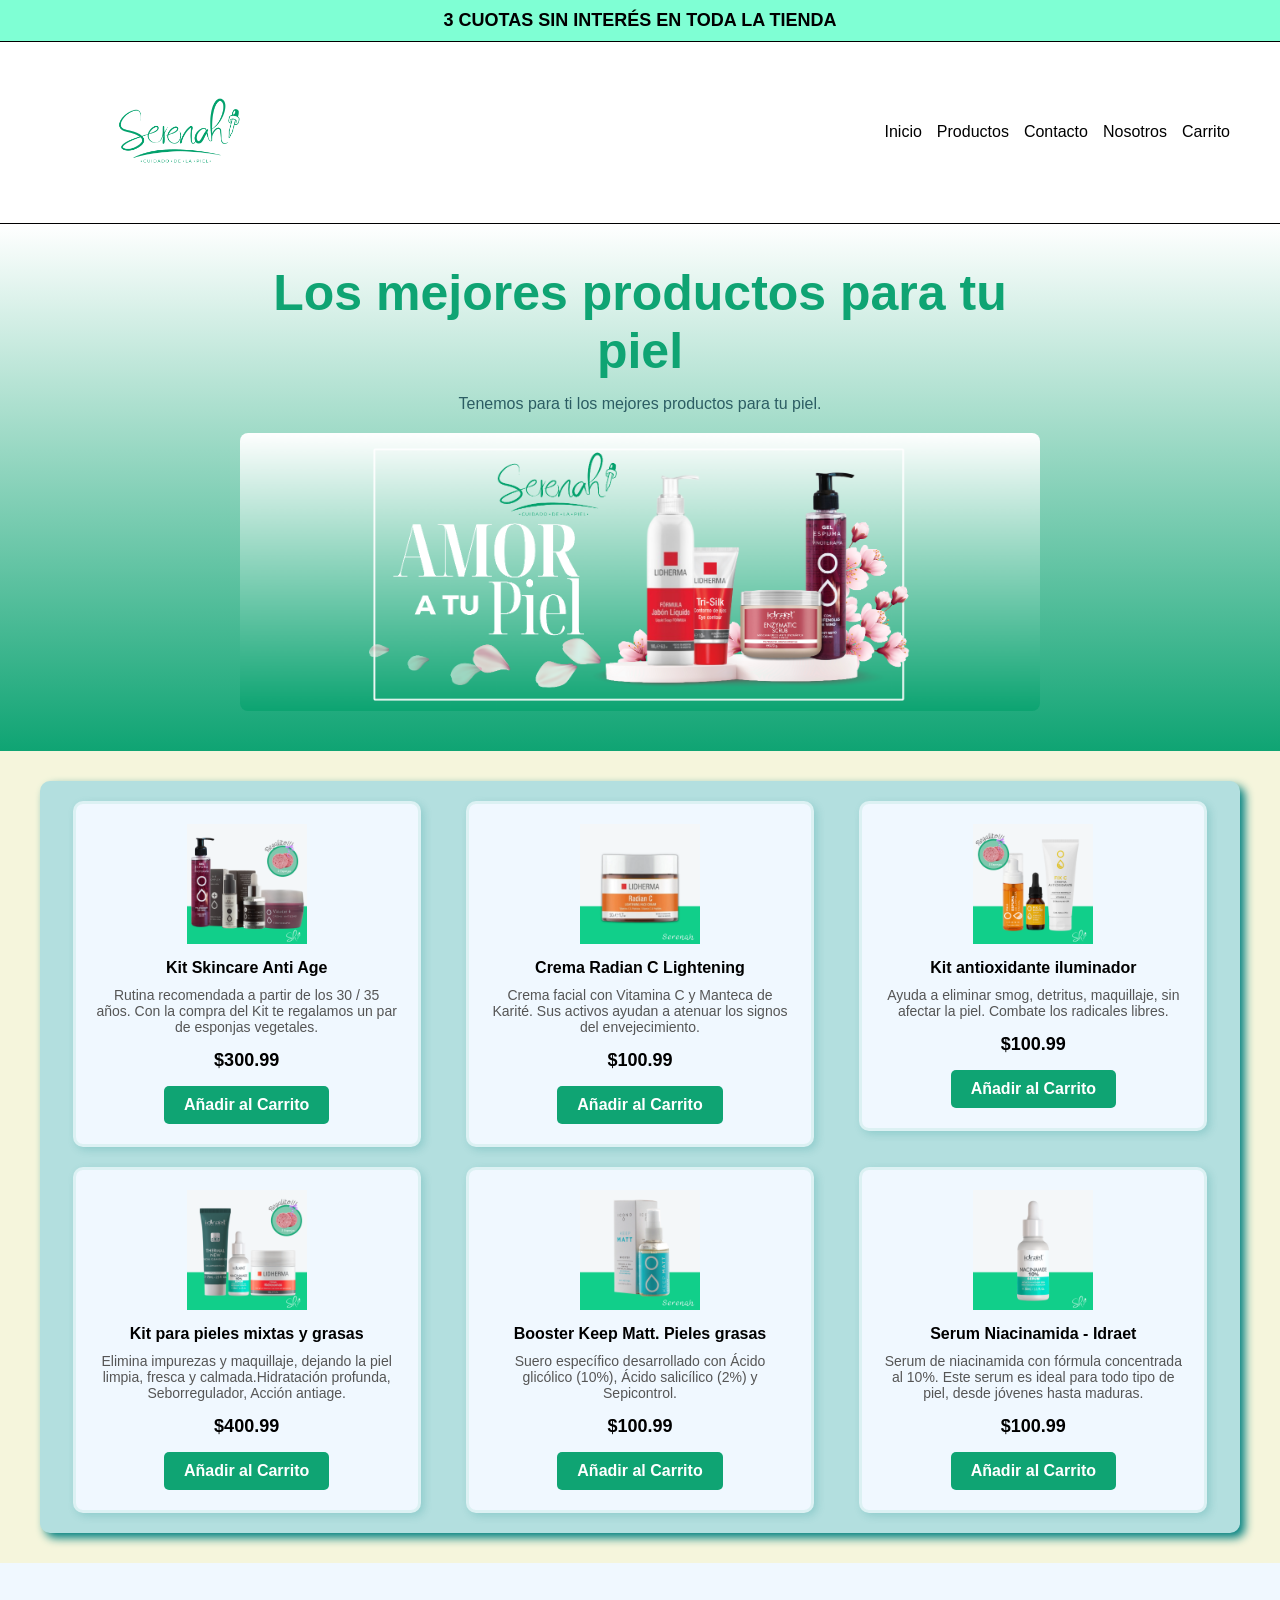
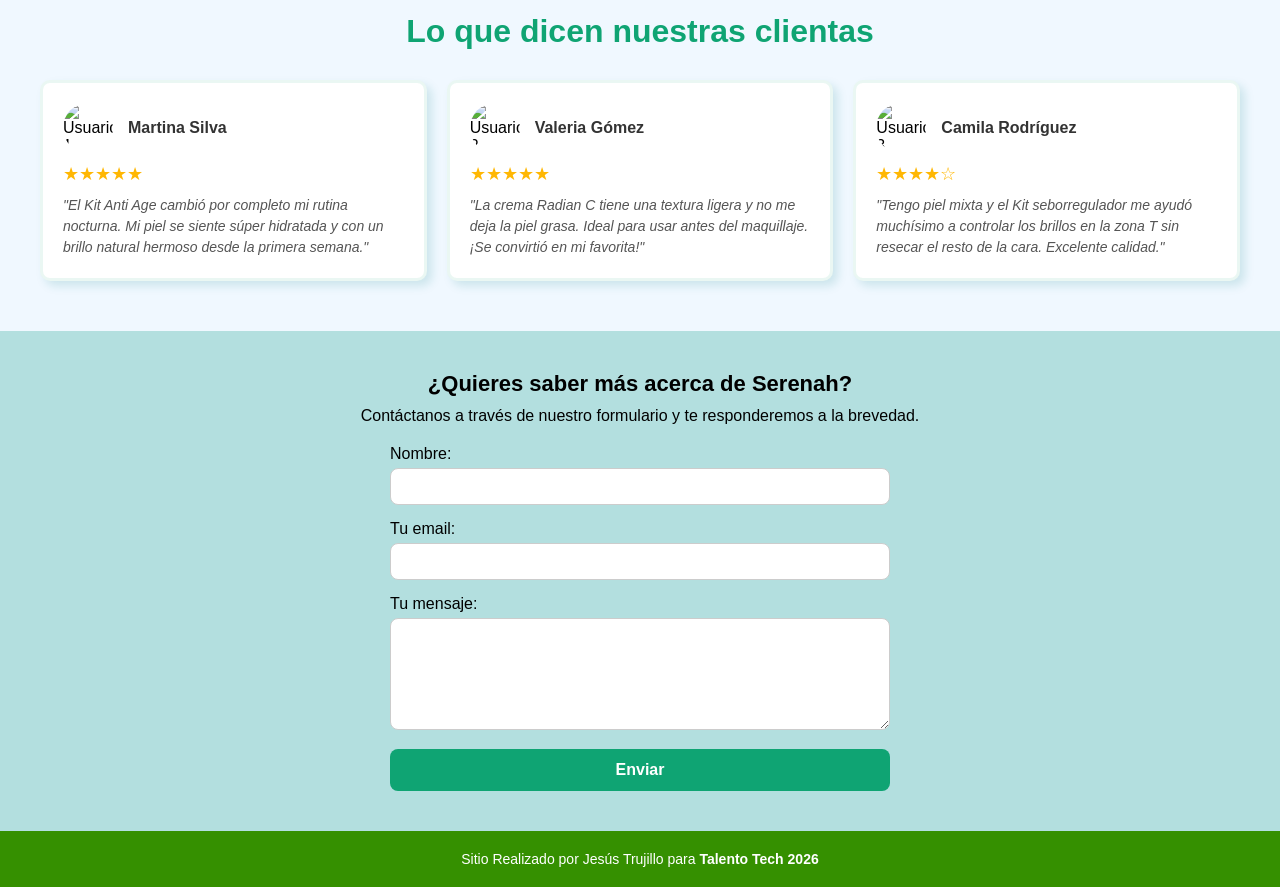
==== index.html @ 2c148f6a "adicion reseñas" ====
<!DOCTYPE html>
<html lang="es">

<head>
    <meta charset="UTF-8">
    <meta name="viewport" content="width=device-width, initial-scale=1.0">
    <title>Serenah | Skincare Profesional para tu piel</title>
    <!-- Estilos Personalizados -->
    <link rel="stylesheet" href="./assets/css/style.css">
    <link rel="icon" type="image/png" href="./assets/img/Favicon negro.png">
</head>

<body>
    <header>
        <section class="preHeader">
            <div class="bannerHeader">
                <p><strong>3 CUOTAS SIN INTERÉS EN TODA LA TIENDA</strong></p>
            </div>
        </section>

        <section class="header">
            <div class="logo">
                <a href="./index.html">
                    <img class="imgLogo" src="./assets/img/logo.png" alt="Serenah Skin Care">
                </a>
            </div>
            <nav class="menu">
                <a href="./index.html">Inicio</a>
                <a href="#">Productos</a>
                <a href="#">Contacto</a>
                <a href="#">Nosotros</a>
                <a href="#">Carrito</a>
            </nav>
        </section>
    </header>

    <main>
        <!-- Contenedor Principal -->
        <section class="contenedorPrincipal">
            <div class="hero">
                <h1 class="tituloPrincipal">Los mejores productos para tu piel</h1>
                <p class="textoDescripcion">Tenemos para ti los mejores productos para tu piel.</p>
                <div class="bannerHero">
                    <img src="./assets/img/BannerHero.png" alt="Banner principal" class="imgHero">
                </div>
            </div>
        </section>

        <!-- Sección de Productos -->
        <section class="productos">
            <div class="contenedorProductos">

                <!-- Producto 1 -->
                <div class="producto">
                    <div class="infoProducto">
                        <img class="imgProducto" src="./assets/img/Products/Kit anti Age.png"
                            alt="Kit Skincare Anti Age">
                        <p class="nombreProducto">Kit Skincare Anti Age</p>
                        <p class="descripcionProducto">Rutina recomendada a partir de los 30 / 35 años. Con la compra
                            del Kit te regalamos un par de esponjas vegetales.</p>
                        <p class="preciProducto">$300.99</p>
                        <a href="#" class="addCart">Añadir al Carrito</a>
                    </div>
                </div>

                <!-- Producto 2 -->
                <div class="producto">
                    <div class="infoProducto">
                        <img class="imgProducto" src="./assets/img/Products/Crema-radian-c-lightening-lidherma.png"
                            alt="Crema Radian C">
                        <p class="nombreProducto">Crema Radian C Lightening</p>
                        <p class="descripcionProducto">Crema facial con Vitamina C y Manteca de Karité. Sus activos
                            ayudan a atenuar los signos del envejecimiento.</p>
                        <p class="preciProducto">$100.99</p>
                        <a href="#" class="addCart">Añadir al Carrito</a>
                    </div>
                </div>

                <!-- Producto 3 -->
                <div class="producto">
                    <div class="infoProducto">
                        <img class="imgProducto" src="./assets/img/Products/Kit antioxidante iluminador.png"
                            alt="Kit antioxidante">
                        <p class="nombreProducto">Kit antioxidante iluminador</p>
                        <p class="descripcionProducto">Ayuda a eliminar smog, detritus, maquillaje, sin afectar la piel.
                            Combate los radicales libres.</p>
                        <p class="preciProducto">$100.99</p>
                        <a href="#" class="addCart">Añadir al Carrito</a>
                    </div>
                </div>

                <!-- Producto 4 -->
                <div class="producto">
                    <div class="infoProducto">
                        <img class="imgProducto" src="./assets/img/Products/Kit para pieles mixtas y grasas.png" alt="">
                        <p class="nombreProducto"> Kit para pieles mixtas y grasas</p>
                        <p class="descripcionProducto">Elimina impurezas y maquillaje, dejando la piel limpia, fresca y
                            calmada.Hidratación profunda, Seborregulador, Acción antiage. </p>
                        <p class="preciProducto">$400.99</p>
                        <a href="" class="addCart">Añadir al Carrito</a>
                    </div>
                </div>

                <!-- Producto 5 -->
                <div class="producto">
                    <div class="infoProducto">
                        <img class="imgProducto" src="./assets/img/Products/Booster Keep Matt. Pieles grasas - Icono.png" alt="Booster Keep Matt. Pieles grasas - Icono">
                        <p class="nombreProducto"> Booster Keep Matt. Pieles grasas </p>
                        <p class="descripcionProducto"> Suero específico desarrollado con Ácido glicólico (10%), Ácido
                            salicílico (2%) y Sepicontrol.
                        </p>
                        <p class="preciProducto">$100.99</p>
                        <a href="" class="addCart">Añadir al Carrito</a>
                    </div>
                </div>

                <!-- Producto 6 -->
                <div class="producto">
                    <div class="infoProducto">
                        <img class="imgProducto" src="./assets/img/Products/Serum Niacinamida - Idraet.png" alt="">
                        <p class="nombreProducto"> Serum Niacinamida - Idraet </p>
                        <p class="descripcionProducto"> Serum de niacinamida con fórmula concentrada al 10%. Este serum
                            es ideal para todo tipo de piel, desde jóvenes hasta
                            maduras. <br>
                        </p>
                        <p class="preciProducto">$100.99</p>
                        <a href="" class="addCart">Añadir al Carrito</a>
                    </div>
                </div>

            </div>
        </section>

        <!-- Sección de Reseñas -->
        <section class="resenas">
            <h2 class="tituloResenas">Lo que dicen nuestras clientas</h2>
        
            <div class="contenedorGridResenas">
        
                <!-- Reseña 1 -->
                <div class="tarjetaResena">
                    <div class="infoUsuario">
                        <img class="imgUsuario" src="https://placehold.net/avatar.png" alt="Usuario 1">
                        <h3 class="nombreUsuario">Martina Silva</h3>
                    </div>
                    <p class="puntuacion">★★★★★</p>
                    <p class="textoResena">"El Kit Anti Age cambió por completo mi rutina nocturna. Mi piel se siente súper
                        hidratada y con un brillo natural hermoso desde la primera semana."</p>
                </div>
        
                <!-- Reseña 2 -->
                <div class="tarjetaResena">
                    <div class="infoUsuario">
                        <img class="imgUsuario" src="https://placehold.net/avatar-2.png" alt="Usuario 2">
                        <h3 class="nombreUsuario">Valeria Gómez</h3>
                    </div>
                    <p class="puntuacion">★★★★★</p>
                    <p class="textoResena">"La crema Radian C tiene una textura ligera y no me deja la piel grasa. Ideal para
                        usar antes del maquillaje. ¡Se convirtió en mi favorita!"</p>
                </div>
        
                <!-- Reseña 3 -->
                <div class="tarjetaResena">
                    <div class="infoUsuario">
                        <img class="imgUsuario" src="https://placehold.net/avatar-3.svg" alt="Usuario 3">
                        <h3 class="nombreUsuario">Camila Rodríguez</h3>
                    </div>
                    <p class="puntuacion">★★★★☆</p>
                    <p class="textoResena">"Tengo piel mixta y el Kit seborregulador me ayudó muchísimo a controlar los brillos
                        en la zona T sin resecar el resto de la cara. Excelente calidad."</p>
                </div>
        
            </div>
        </section>

        <!-- Formulario de Contacto -->
        <section class="contact">
            <h2>¿Quieres saber más acerca de Serenah?</h2>
            <p>Contáctanos a través de nuestro formulario y te responderemos a la brevedad.</p>
            <form action="https://formspree.io/f/mojrgjeo" method="POST">
                <label>
                    Nombre:
                    <input type="text" name="name">
                </label>
                <label>
                    Tu email:
                    <input type="email" name="email">
                </label>
                <div class="textAreaForm">
                    <label for="message">Tu mensaje:</label>
                    <textarea name="message" id="message" rows="6"></textarea>
                </div>
                <button type="submit">Enviar</button>
            </form>
        </section>
    </main>

    <footer class="footer">
        <div class="footerElementos">
            <p>Sitio Realizado por Jesús Trujillo para <b>Talento Tech 2026</b></p>
        </div>
    </footer>
</body>

</html>
---- assets/css/style.css ----
/* ==========================================
   Estilos Globales
   ========================================== */
* {
    margin: 0;
    padding: 0;
    box-sizing: border-box;
}

body {
    font-family: 'Montserrat', sans-serif;
    overflow-x: hidden;
    /* Evita scrolls horizontales accidentales */
}

img {
    max-width: 100%;
    height: auto;
    display: block;
}

/* ==========================================
   2. ESTILOS BASE (MÓVIL PRIMERO)
   ========================================== */

/* Preheader */
.preHeader {
    background-color: aquamarine;
    text-align: center;
    padding: 10px;
}

.bannerHeader>p {
    color: #000;
    font-size: 14px;
    font-weight: 700;
}

/* Header & Menú */
.header {
    display: flex;
    flex-direction: column;
    align-items: center;
    padding: 15px;
    border-top: 1px solid #000;
    border-bottom: 1px solid #000;
    gap: 15px;
}

.imgLogo {
    max-width: 180px;
}

.menu {
    display: flex;
    flex-wrap: wrap;
    justify-content: center;
    gap: 15px;
}

.menu>a {
    color: black;
    text-decoration: none;
    font-size: 14px;
    font-weight: 500;
}

/* Hero Principal */
.contenedorPrincipal {
    width: 100%;
    background: linear-gradient(white, #0fa473);
    padding: 40px 20px;
    text-align: center;
}

.hero {
    max-width: 800px;
    margin: 0 auto;
}

h1.tituloPrincipal {
    color: #0fa473;
    font-size: 28px;
    margin-bottom: 15px;
}

.textoDescripcion {
    color: #2c5d63;
    font-size: 16px;
    margin-bottom: 20px;
}

.bannerHero img {
    border-radius: 8px;
    width: 100%;
}

/* Sección Productos */
.productos {
    background-color: beige;
    padding: 30px 10px;
}

.contenedorProductos {
    display: flex;
    flex-direction: column;
    gap: 20px;
    padding: 20px;
    background-color: rgb(179, 223, 223);
    border-radius: 10px;
    box-shadow: 5px 5px 10px teal;
}

.producto {
    width: 100%;
}

.infoProducto {
    background-color: aliceblue;
    border: 3px solid #0fa47216;
    border-radius: 10px;
    padding: 20px;
    text-align: center;
    box-shadow: 3px 3px 8px rgba(0, 128, 128, 0.2);
    transition: transform 0.3s ease, box-shadow 0.3s ease;
}

.infoProducto:hover {
    transform: translateY(-5px);
    box-shadow: 5px 5px 15px rgba(0, 128, 128, 0.4);
}

.imgProducto {
    width: 120px;
    margin: 0 auto 15px;
}

.nombreProducto {
    font-weight: bold;
    margin-bottom: 10px;
}

.descripcionProducto {
    font-size: 14px;
    color: #555;
    margin-bottom: 15px;
}

.preciProducto {
    font-size: 18px;
    font-weight: 700;
    margin-bottom: 15px;
}

.addCart {
    display: inline-block;
    background-color: #0fa473;
    color: white;
    padding: 10px 20px;
    text-decoration: none;
    border-radius: 5px;
    font-weight: bold;
}

/* Formulario */
.contact {
    padding: 40px 20px;
    background-color: rgb(179, 223, 223);
    text-align: center;
}

.contact h2 {
    font-size: 22px;
    margin-bottom: 10px;
}

/*Reseñas GRID*/

.resenas {
    background-color: aliceblue;
    padding: 50px 20px;
    text-align: center;

}

.tituloResenas {
    font-size: 24px;
    color: #0fa473;
    margin-bottom: 30px;
    font-weight: 700;
    text-align: center;
}

/* Configuración de Grid en Móvil (1 sola columna por defecto) */
.contenedorGridResenas {
    display: grid;
    grid-template-columns: 1fr;
    /* Una columna que ocupa todo el ancho */
    gap: 20px;
    /* Espacio de separación entre tarjetas */
    max-width: 1200px;
    margin: 0 auto;
}

.tarjetaResena {
    background-color: white;
    padding: 20px;
    border-radius: 10px;
    border: 3px solid #0fa47216;
    box-shadow: 5px 5px 10px rgba(0, 128, 128, 0.15);
    text-align: left;
    transition: transform 0.3s ease;
}

.tarjetaResena:hover {
    transform: translateY(-5px);
    border-color: #0fa473;
}

.infoUsuario {
    display: flex;
    align-items: center;
    gap: 15px;
    margin-bottom: 10px;
}

.imgUsuario {
    width: 50px;
    height: 50px;
    border-radius: 50%;
    /* Hace la foto del usuario completamente redonda */
    object-fit: cover;
}

.nombreUsuario {
    font-size: 16px;
    font-weight: 700;
    color: #333;
}

.puntuacion {
    color: #ffb703;
    /* Color dorado para las estrellas */
    font-size: 18px;
    margin-bottom: 10px;
}

.textoResena {
    font-size: 14px;
    color: #555;
    line-height: 1.5;
    font-style: italic;
}

form {
    width: 100%;
    max-width: 500px;
    margin: 20px auto 0;
    display: flex;
    flex-direction: column;
    gap: 15px;
}

form label {
    display: flex;
    flex-direction: column;
    text-align: left;
    font-size: 16px;
    width: 100%;
}

form input,
form textarea {
    width: 100%;
    padding: 10px;
    margin-top: 5px;
    border: 1px solid #ccc;
    border-radius: 8px;
}

.textAreaForm {
    width: 100%;
}

form button {
    background-color: #0fa473;
    color: white;
    border: none;
    padding: 12px;
    border-radius: 8px;
    font-size: 16px;
    cursor: pointer;
    font-weight: bold;
}

/* Footer */
footer {
    background: #359000;
    padding: 20px;
    text-align: center;
}

.footerElementos>p {
    color: white;
    font-size: 14px;
}

/* -----
   . MEDIA QUERIES (TABLETS - Desde 768px)
   ----- */
@media (min-width: 768px) {
    .header {
        flex-direction: row;
        justify-content: space-between;
        padding: 20px 50px;
    }

    h1.tituloPrincipal {
        font-size: 40px;
    }

    .contenedorProductos {
        flex-direction: row;
        flex-wrap: wrap;
        justify-content: space-around;
    }

    .producto {
        width: 45%;
        /* Dos productos por fila en tablets */
    }
}

.contenedorGridResenas {
    grid-template-columns: repeat(2, 1fr);
    /* Se transforma en 2 columnas en Tablets */
}

/* ==========================================
   4. MEDIA QUERIES (ESCRITORIOS - Desde 1024px)
   ========================================== */
@media (min-width: 1024px) {
    .bannerHeader>p {
        font-size: 18px;
    }

    .imgLogo {
        max-width: 250px;
    }

    .menu>a {
        font-size: 16px;
    }

    h1.tituloPrincipal {
        font-size: 50px;
    }

    .contenedorProductos {
        max-width: 1200px;
        margin: 0 auto;
    }

    .producto {
        width: 30%;
        
    }

        .contenedorGridResenas {
            grid-template-columns: repeat(3, 1fr);
            
        }
    
        .tituloResenas {
            font-size: 32px;
            
        }
}
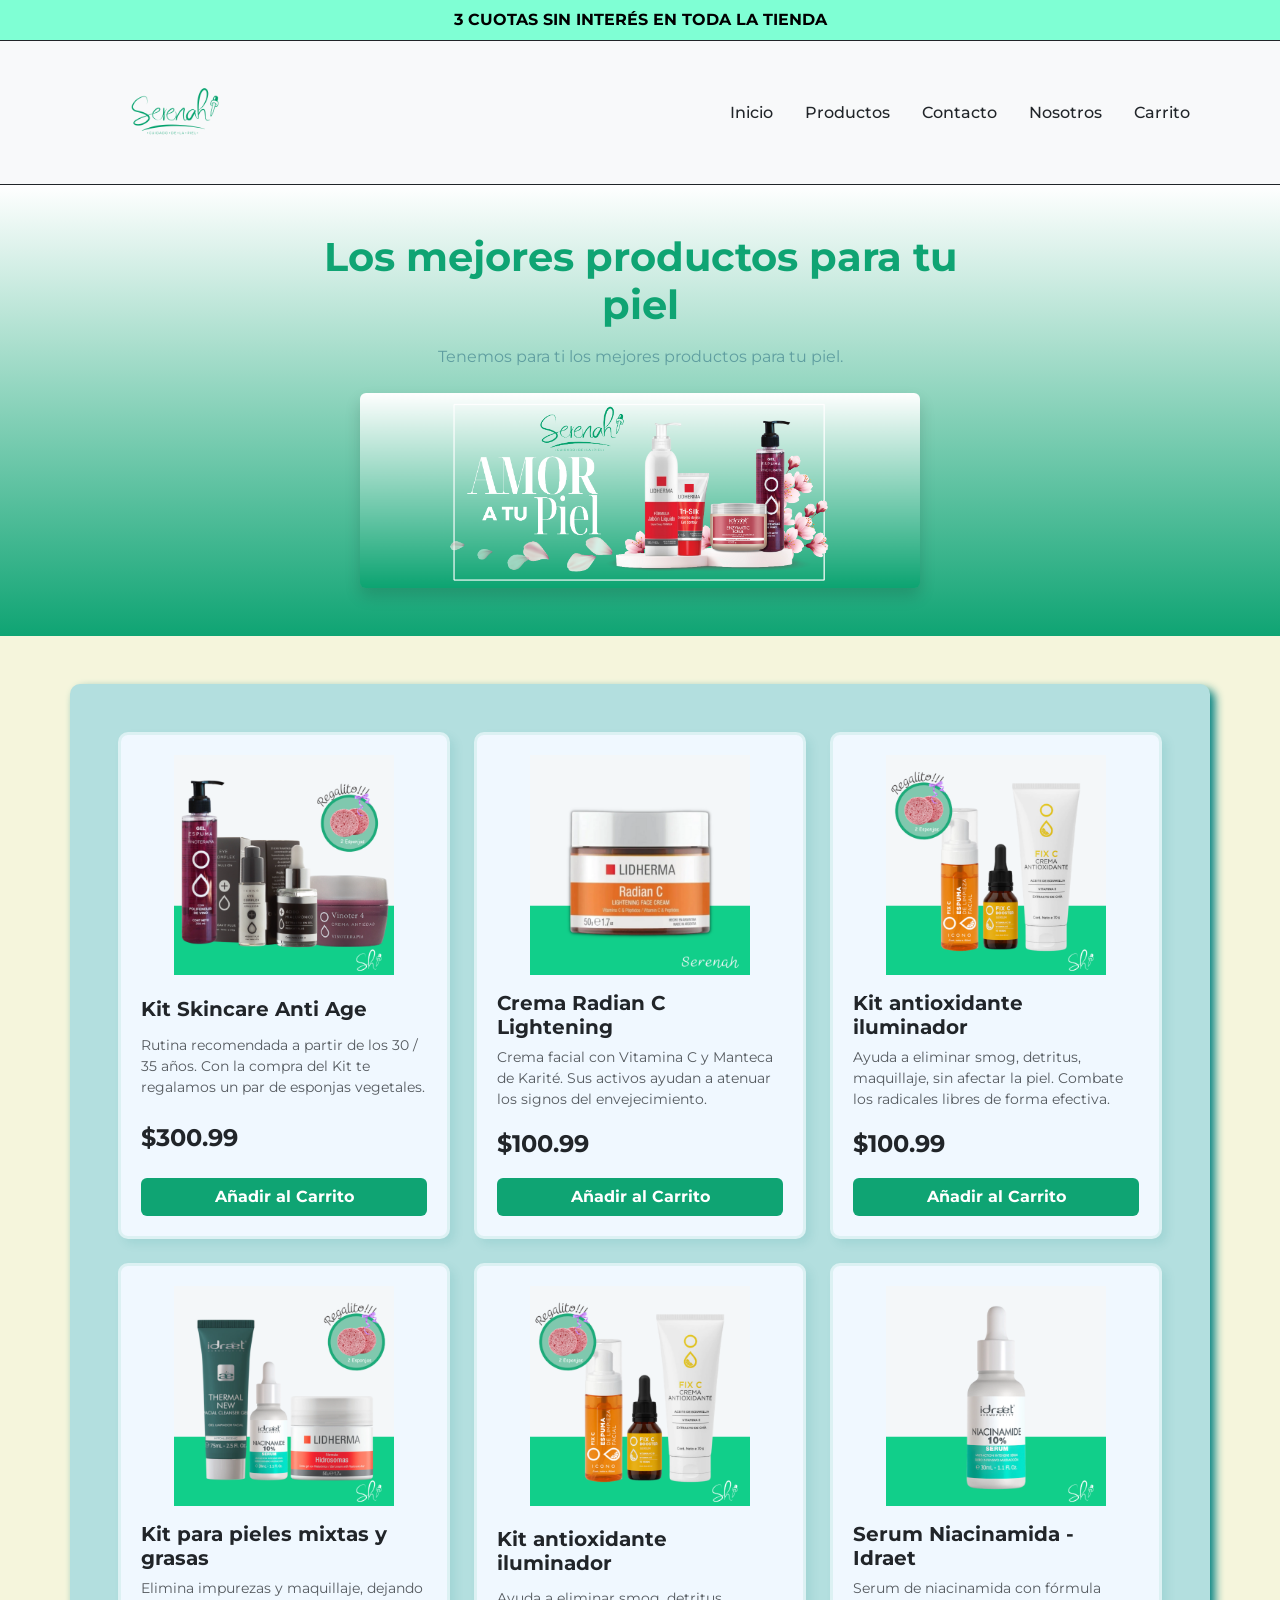
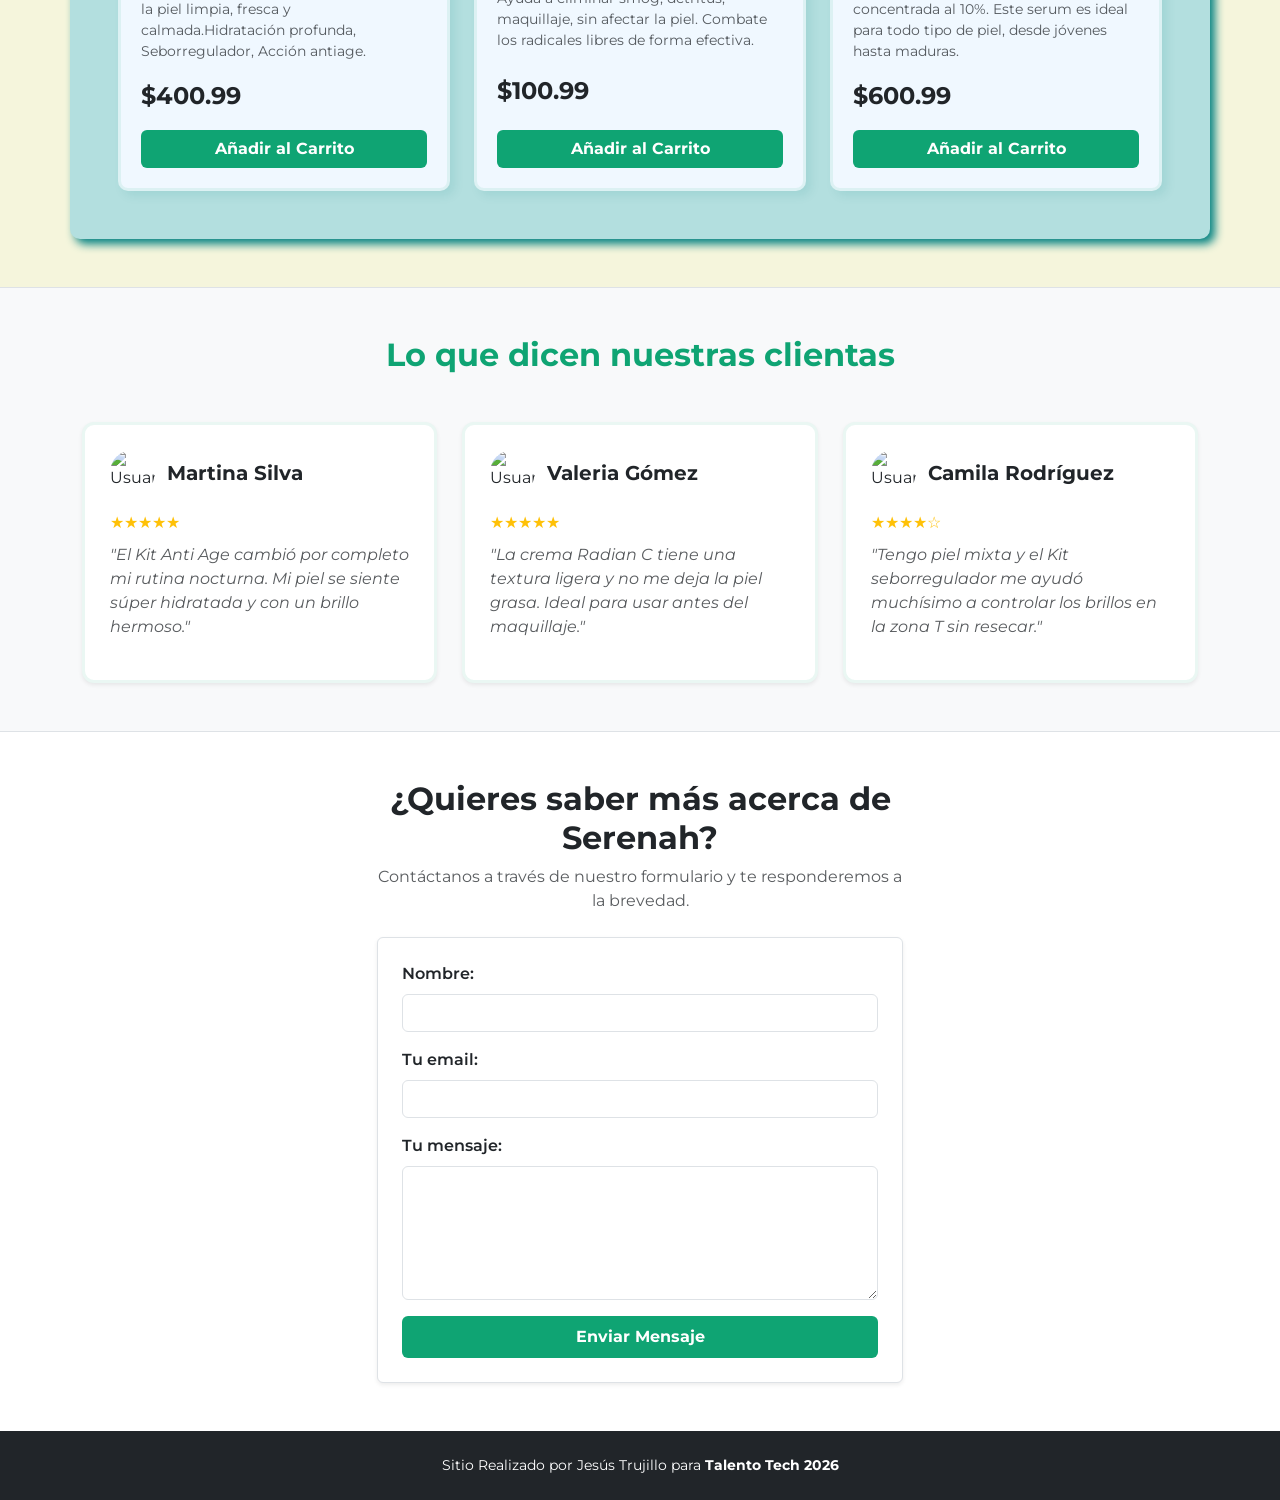
==== commit de06c3c3: "Nuevos cambios" ====
--- a/index.html
+++ b/index.html
@@ -5,201 +5,226 @@
     <meta charset="UTF-8">
     <meta name="viewport" content="width=device-width, initial-scale=1.0">
     <title>Serenah | Skincare Profesional para tu piel</title>
-    <!-- Estilos Personalizados -->
+
+    <!--Bootstrap    -->
+    <link href="https://cdn.jsdelivr.net/npm/bootstrap@5.3.3/dist/css/bootstrap.min.css" rel="stylesheet"
+        integrity="sha384-QWTKZyjpPEjISv5WaRU9OFeRpok6YctnYmDr5pNlyT2bRjXh0JMhjY6hW+ALEwIH" crossorigin="anonymous">
+
+    <!-- 2. Tus Estilos Personalizados (Va SEGUNDO para poder personalizar a Bootstrap) -->
     <link rel="stylesheet" href="./assets/css/style.css">
     <link rel="icon" type="image/png" href="./assets/img/Favicon negro.png">
 </head>
 
 <body>
     <header>
-        <section class="preHeader">
-            <div class="bannerHeader">
-                <p><strong>3 CUOTAS SIN INTERÉS EN TODA LA TIENDA</strong></p>
-            </div>
-        </section>
-
-        <section class="header">
-            <div class="logo">
-                <a href="./index.html">
-                    <img class="imgLogo" src="./assets/img/logo.png" alt="Serenah Skin Care">
+        <!-- Preheader  -->
+        <div class="preHeader bg-aquamarine text-center py-2">
+            <p class="m-0 font-montserrat text-black"><strong>3 CUOTAS SIN INTERÉS EN TODA LA TIENDA</strong></p>
+        </div>
+
+        <!-- NAV -->
+        <nav class="navbar navbar-expand-lg navbar-light bg-light border-top border-bottom border-dark py-3">
+            <div class="container">
+                <a class="navbar-brand" href="./index.html">
+                    <img class="imgLogo" src="./assets/img/logo.png" alt="Serenah Skin Care" style="max-width: 180px;">
                 </a>
-            </div>
-            <nav class="menu">
-                <a href="./index.html">Inicio</a>
-                <a href="#">Productos</a>
-                <a href="#">Contacto</a>
-                <a href="#">Nosotros</a>
-                <a href="#">Carrito</a>
-            </nav>
-        </section>
+                <!-- Botón Hamburguesa para celulares -->
+                <button class="navbar-toggler" type="button" data-bs-toggle="collapse" data-bs-target="#navbarNav"
+                    aria-controls="navbarNav" aria-expanded="false" aria-label="Toggle navigation">
+                    <span class="navbar-toggler-icon"></span>
+                </button>
+                <div class="collapse navbar-collapse justify-content-end" id="navbarNav">
+                    <div class="navbar-nav gap-3 text-center">
+                        <a class="nav-link text-dark fw-medium" href="./index.html">Inicio</a>
+                        <a class="nav-link text-dark fw-medium" href="#">Productos</a>
+                        <a class="nav-link text-dark fw-medium" href="#">Contacto</a>
+                        <a class="nav-link text-dark fw-medium" href="#">Nosotros</a>
+                        <a class="nav-link text-dark fw-medium" href="#">Carrito</a>
+                    </div>
+                </div>
+            </div>
+        </nav>
     </header>
 
     <main>
-        <!-- Contenedor Principal -->
-        <section class="contenedorPrincipal">
-            <div class="hero">
-                <h1 class="tituloPrincipal">Los mejores productos para tu piel</h1>
-                <p class="textoDescripcion">Tenemos para ti los mejores productos para tu piel.</p>
-                <div class="bannerHero">
-                    <img src="./assets/img/BannerHero.png" alt="Banner principal" class="imgHero">
-                </div>
-            </div>
-        </section>
-
-        <!-- Sección de Productos -->
-        <section class="productos">
-            <div class="contenedorProductos">
-
-                <!-- Producto 1 -->
-                <div class="producto">
-                    <div class="infoProducto">
-                        <img class="imgProducto" src="./assets/img/Products/Kit anti Age.png"
-                            alt="Kit Skincare Anti Age">
-                        <p class="nombreProducto">Kit Skincare Anti Age</p>
-                        <p class="descripcionProducto">Rutina recomendada a partir de los 30 / 35 años. Con la compra
-                            del Kit te regalamos un par de esponjas vegetales.</p>
-                        <p class="preciProducto">$300.99</p>
-                        <a href="#" class="addCart">Añadir al Carrito</a>
-                    </div>
-                </div>
-
-                <!-- Producto 2 -->
-                <div class="producto">
-                    <div class="infoProducto">
-                        <img class="imgProducto" src="./assets/img/Products/Crema-radian-c-lightening-lidherma.png"
-                            alt="Crema Radian C">
-                        <p class="nombreProducto">Crema Radian C Lightening</p>
-                        <p class="descripcionProducto">Crema facial con Vitamina C y Manteca de Karité. Sus activos
-                            ayudan a atenuar los signos del envejecimiento.</p>
-                        <p class="preciProducto">$100.99</p>
-                        <a href="#" class="addCart">Añadir al Carrito</a>
-                    </div>
-                </div>
-
-                <!-- Producto 3 -->
-                <div class="producto">
-                    <div class="infoProducto">
-                        <img class="imgProducto" src="./assets/img/Products/Kit antioxidante iluminador.png"
-                            alt="Kit antioxidante">
-                        <p class="nombreProducto">Kit antioxidante iluminador</p>
-                        <p class="descripcionProducto">Ayuda a eliminar smog, detritus, maquillaje, sin afectar la piel.
-                            Combate los radicales libres.</p>
-                        <p class="preciProducto">$100.99</p>
-                        <a href="#" class="addCart">Añadir al Carrito</a>
-                    </div>
-                </div>
-
-                <!-- Producto 4 -->
-                <div class="producto">
-                    <div class="infoProducto">
-                        <img class="imgProducto" src="./assets/img/Products/Kit para pieles mixtas y grasas.png" alt="">
-                        <p class="nombreProducto"> Kit para pieles mixtas y grasas</p>
-                        <p class="descripcionProducto">Elimina impurezas y maquillaje, dejando la piel limpia, fresca y
-                            calmada.Hidratación profunda, Seborregulador, Acción antiage. </p>
-                        <p class="preciProducto">$400.99</p>
-                        <a href="" class="addCart">Añadir al Carrito</a>
-                    </div>
-                </div>
-
-                <!-- Producto 5 -->
-                <div class="producto">
-                    <div class="infoProducto">
-                        <img class="imgProducto" src="./assets/img/Products/Booster Keep Matt. Pieles grasas - Icono.png" alt="Booster Keep Matt. Pieles grasas - Icono">
-                        <p class="nombreProducto"> Booster Keep Matt. Pieles grasas </p>
-                        <p class="descripcionProducto"> Suero específico desarrollado con Ácido glicólico (10%), Ácido
-                            salicílico (2%) y Sepicontrol.
-                        </p>
-                        <p class="preciProducto">$100.99</p>
-                        <a href="" class="addCart">Añadir al Carrito</a>
-                    </div>
-                </div>
-
-                <!-- Producto 6 -->
-                <div class="producto">
-                    <div class="infoProducto">
-                        <img class="imgProducto" src="./assets/img/Products/Serum Niacinamida - Idraet.png" alt="">
-                        <p class="nombreProducto"> Serum Niacinamida - Idraet </p>
-                        <p class="descripcionProducto"> Serum de niacinamida con fórmula concentrada al 10%. Este serum
+        <!-- Hero con sistema de contenedores de Bootstrap -->
+        <section class="contenedorPrincipal py-5">
+            <div class="container text-center hero-max-width">
+                <h1 class="tituloPrincipal fw-bold mb-3">Los mejores productos para tu piel</h1>
+                <p class="textoDescripcion mb-4">Tenemos para ti los mejores productos para tu piel.</p>
+                <div class="bannerHero row justify-content-center">
+                    <div class="col-12 col-md-10">
+                        <img src="./assets/img/BannerHero.png" alt="Banner principal" class="img-fluid rounded shadow">
+                    </div>
+                </div>
+            </div>
+        </section>
+
+        <!-- Sección de Productos con Grid/Flex de Bootstrap -->
+        <section class="productos py-5 bg-beige">
+            <div class="container contenedorProductos p-4 p-md-5">
+                <div class="row g-4 justify-content-center">
+
+                    <!-- Producto 1 -->
+                    <div class="col-12 col-sm-6 col-lg-4">
+                        <div class="infoProducto h-100">
+                            <img class="imgProducto mx-auto mb-3" src="./assets/img/Products/Kit anti Age.png"
+                                alt="Kit Anti Age">
+                            <h4 class="fw-bold fs-5">Kit Skincare Anti Age</h4>
+                            <p class="text-muted small">Rutina recomendada a partir de los 30 / 35 años. Con la compra
+                                del Kit te regalamos un par de esponjas vegetales.</p>
+                            <p class="fw-bold fs-4 text-dark">$300.99</p>
+                            <a href="#" class="btn btn-custom w-100 fw-bold">Añadir al Carrito</a>
+                        </div>
+                    </div>
+
+                    <!-- Producto 2 -->
+                    <div class="col-12 col-sm-6 col-lg-4">
+                        <div class="infoProducto h-100">
+                            <img class="imgProducto mx-auto mb-3"
+                                src="./assets/img/Products/Crema-radian-c-lightening-lidherma.png" alt="Crema Radian C">
+                            <h4 class="fw-bold fs-5">Crema Radian C Lightening</h4>
+                            <p class="text-muted small">Crema facial con Vitamina C y Manteca de Karité. Sus activos
+                                ayudan a atenuar los signos del envejecimiento.</p>
+                            <p class="fw-bold fs-4 text-dark">$100.99</p>
+                            <a href="#" class="btn btn-custom w-100 fw-bold">Añadir al Carrito</a>
+                        </div>
+                    </div>
+
+                    <!-- Producto 3 -->
+                    <div class="col-12 col-sm-6 col-lg-4">
+                        <div class="infoProducto h-100">
+                            <img class="imgProducto mx-auto mb-3"
+                                src="./assets/img/Products/Kit antioxidante iluminador.png" alt="Kit antioxidante">
+                            <h4 class="fw-bold fs-5">Kit antioxidante iluminador</h4>
+                            <p class="text-muted small">Ayuda a eliminar smog, detritus, maquillaje, sin afectar la
+                                piel. Combate los radicales libres de forma efectiva.</p>
+                            <p class="fw-bold fs-4 text-dark">$100.99</p>
+                            <a href="#" class="btn btn-custom w-100 fw-bold">Añadir al Carrito</a>
+                        </div>
+                    </div>
+
+                    <!-- Producto 4 -->
+                    <div class="col-12 col-sm-6 col-lg-4">
+                        <div class="infoProducto h-100">
+                            <img class="imgProducto mx-auto mb-3" src="./assets/img/Products/Kit para pieles mixtas y grasas.png"
+                                alt="Kit antioxidante">
+                            <h4 class="fw-bold fs-5">Kit para pieles mixtas y grasas</h4>
+                            <p class="text-muted small">Elimina impurezas y maquillaje, dejando la piel limpia, fresca y
+                            calmada.Hidratación profunda, Seborregulador, Acción antiage.</p>
+                            <p class="fw-bold fs-4 text-dark">$400.99</p>
+                            <a href="#" class="btn btn-custom w-100 fw-bold">Añadir al Carrito</a>
+                        </div>
+                    </div>
+
+                    <!-- Producto 5 -->
+                    <div class="col-12 col-sm-6 col-lg-4">
+                        <div class="infoProducto h-100">
+                            <img class="imgProducto mx-auto mb-3" src="./assets/img/Products/Kit antioxidante iluminador.png"
+                                alt="Kit antioxidante">
+                            <h4 class="fw-bold fs-5">Kit antioxidante iluminador</h4>
+                            <p class="text-muted small">Ayuda a eliminar smog, detritus, maquillaje, sin afectar la
+                                piel. Combate los radicales libres de forma efectiva.</p>
+                            <p class="fw-bold fs-4 text-dark">$100.99</p>
+                            <a href="#" class="btn btn-custom w-100 fw-bold">Añadir al Carrito</a>
+                        </div>
+                    </div>
+
+                    <!-- Producto 6 -->
+                    <div class="col-12 col-sm-6 col-lg-4">
+                        <div class="infoProducto h-100">
+                            <img class="imgProducto mx-auto mb-3" src="./assets/img/Products/Serum Niacinamida - Idraet.png"
+                                alt="Kit antioxidante">
+                            <h4 class="fw-bold fs-5">Serum Niacinamida - Idraet</h4>
+                            <p class="text-muted small">Serum de niacinamida con fórmula concentrada al 10%. Este serum
                             es ideal para todo tipo de piel, desde jóvenes hasta
-                            maduras. <br>
-                        </p>
-                        <p class="preciProducto">$100.99</p>
-                        <a href="" class="addCart">Añadir al Carrito</a>
-                    </div>
-                </div>
-
-            </div>
-        </section>
-
-        <!-- Sección de Reseñas -->
-        <section class="resenas">
-            <h2 class="tituloResenas">Lo que dicen nuestras clientas</h2>
-        
-            <div class="contenedorGridResenas">
-        
-                <!-- Reseña 1 -->
-                <div class="tarjetaResena">
-                    <div class="infoUsuario">
-                        <img class="imgUsuario" src="https://placehold.net/avatar.png" alt="Usuario 1">
-                        <h3 class="nombreUsuario">Martina Silva</h3>
-                    </div>
-                    <p class="puntuacion">★★★★★</p>
-                    <p class="textoResena">"El Kit Anti Age cambió por completo mi rutina nocturna. Mi piel se siente súper
-                        hidratada y con un brillo natural hermoso desde la primera semana."</p>
-                </div>
-        
-                <!-- Reseña 2 -->
-                <div class="tarjetaResena">
-                    <div class="infoUsuario">
-                        <img class="imgUsuario" src="https://placehold.net/avatar-2.png" alt="Usuario 2">
-                        <h3 class="nombreUsuario">Valeria Gómez</h3>
-                    </div>
-                    <p class="puntuacion">★★★★★</p>
-                    <p class="textoResena">"La crema Radian C tiene una textura ligera y no me deja la piel grasa. Ideal para
-                        usar antes del maquillaje. ¡Se convirtió en mi favorita!"</p>
-                </div>
-        
-                <!-- Reseña 3 -->
-                <div class="tarjetaResena">
-                    <div class="infoUsuario">
-                        <img class="imgUsuario" src="https://placehold.net/avatar-3.svg" alt="Usuario 3">
-                        <h3 class="nombreUsuario">Camila Rodríguez</h3>
-                    </div>
-                    <p class="puntuacion">★★★★☆</p>
-                    <p class="textoResena">"Tengo piel mixta y el Kit seborregulador me ayudó muchísimo a controlar los brillos
-                        en la zona T sin resecar el resto de la cara. Excelente calidad."</p>
-                </div>
-        
-            </div>
-        </section>
-
-        <!-- Formulario de Contacto -->
-        <section class="contact">
-            <h2>¿Quieres saber más acerca de Serenah?</h2>
-            <p>Contáctanos a través de nuestro formulario y te responderemos a la brevedad.</p>
-            <form action="https://formspree.io/f/mojrgjeo" method="POST">
-                <label>
-                    Nombre:
-                    <input type="text" name="name">
-                </label>
-                <label>
-                    Tu email:
-                    <input type="email" name="email">
-                </label>
-                <div class="textAreaForm">
-                    <label for="message">Tu mensaje:</label>
-                    <textarea name="message" id="message" rows="6"></textarea>
-                </div>
-                <button type="submit">Enviar</button>
-            </form>
+                            maduras. <br></p>
+                            <p class="fw-bold fs-4 text-dark">$600.99</p>
+                            <a href="#" class="btn btn-custom w-100 fw-bold">Añadir al Carrito</a>
+                        </div>
+                    </div>
+
+                </div>
+            </div>
+        </section>
+
+        <!-- Reseñas Grid -->
+        <section class="resenas py-5 bg-light border-top border-bottom">
+            <div class="container">
+                <h2 class="tituloResenas text-center fw-bold mb-5">Lo que dicen nuestras clientas</h2>
+
+                <div class="contenedorGridResenas">
+                    <!-- Reseña 1 -->
+                    <div class="tarjetaResena shadow-sm">
+                        <div class="infoUsuario mb-3">
+                            <img class="imgUsuario" src="https://placehold.net/avatar.png" alt="Usuario 1">
+                            <h5 class="m-0 fw-bold">Martina Silva</h5>
+                        </div>
+                        <p class="puntuacion text-warning m-0 mb-2">★★★★★</p>
+                        <p class="textoResena text-muted fst-italic">"El Kit Anti Age cambió por completo mi rutina
+                            nocturna. Mi piel se siente súper hidratada y con un brillo hermoso."</p>
+                    </div>
+
+                    <!-- Reseña 2 -->
+                    <div class="tarjetaResena shadow-sm">
+                        <div class="infoUsuario mb-3">
+                            <img class="imgUsuario" src="https://placehold.net/avatar-2.png" alt="Usuario 2">
+                            <h5 class="m-0 fw-bold">Valeria Gómez</h5>
+                        </div>
+                        <p class="puntuacion text-warning m-0 mb-2">★★★★★</p>
+                        <p class="textoResena text-muted fst-italic">"La crema Radian C tiene una textura ligera y no me
+                            deja la piel grasa. Ideal para usar antes del maquillaje."</p>
+                    </div>
+
+                    <!-- Reseña 3 -->
+                    <div class="tarjetaResena shadow-sm">
+                        <div class="infoUsuario mb-3">
+                            <img class="imgUsuario" src="https://placehold.net/avatar-3.png" alt="Usuario 3">
+                            <h5 class="m-0 fw-bold">Camila Rodríguez</h5>
+                        </div>
+                        <p class="puntuacion text-warning m-0 mb-2">★★★★☆</p>
+                        <p class="textoResena text-muted fst-italic">"Tengo piel mixta y el Kit seborregulador me ayudó
+                            muchísimo a controlar los brillos en la zona T sin resecar."</p>
+                    </div>
+                </div>
+            </div>
+        </section>
+
+        <!-- Formulario de Contacto con Bootstrap -->
+        <section class="contact py-5 text-center">
+            <div class="container container-form-width">
+                <h2 class="fw-bold mb-2">¿Quieres saber más acerca de Serenah?</h2>
+                <p class="text-muted mb-4">Contáctanos a través de nuestro formulario y te responderemos a la brevedad.
+                </p>
+
+                <form action="https://formspree.io/f/mojrgjeo" method="POST"
+                    class="mx-auto text-start bg-white p-4 rounded shadow-sm border">
+                    <div class="mb-3">
+                        <label for="name" class="form-label fw-semibold">Nombre:</label>
+                        <input type="text" class="form-control" id="name" name="name" required>
+                    </div>
+                    <div class="mb-3">
+                        <label for="email" class="form-label fw-semibold">Tu email:</label>
+                        <input type="email" class="form-control" id="email" name="email" required>
+                    </div>
+                    <div class="mb-3">
+                        <label for="message" class="form-label fw-semibold">Tu mensaje:</label>
+                        <textarea class="form-control" id="message" name="message" rows="5" required></textarea>
+                    </div>
+                    <button type="submit" class="btn btn-custom w-100 fw-bold py-2">Enviar Mensaje</button>
+                </form>
+            </div>
         </section>
     </main>
 
-    <footer class="footer">
-        <div class="footerElementos">
-            <p>Sitio Realizado por Jesús Trujillo para <b>Talento Tech 2026</b></p>
-        </div>
+    <footer class="footer bg-dark text-white text-center py-4">
+        <p class="m-0 small">Sitio Realizado por Jesús Trujillo para <b>Talento Tech 2026</b></p>
     </footer>
+
+    <!-- Script  -->
+    <script src="https://cdn.jsdelivr.net/npm/bootstrap@5.3.3/dist/js/bootstrap.bundle.min.js"
+        integrity="sha384-YvpcrYf0tY3lHB60NNkmXc5s9fDVZLESaAA55NDzOxhy9GkcIdslK1eN7N6jIeHz"
+        crossorigin="anonymous"></script>
 </body>
 
 </html>
--- a/assets/css/style.css
+++ b/assets/css/style.css
@@ -1,118 +1,51 @@
-/* ==========================================
-   Estilos Globales
-   ========================================== */
-* {
-    margin: 0;
-    padding: 0;
-    box-sizing: border-box;
-}
+/*Importo fuentes*/
+@import url('https://fonts.googleapis.com/css2?family=Montserrat:wght@400;500;700&display=swap');
 
 body {
     font-family: 'Montserrat', sans-serif;
-    overflow-x: hidden;
-    /* Evita scrolls horizontales accidentales */
 }
 
-img {
-    max-width: 100%;
-    height: auto;
-    display: block;
+.bg-aquamarine {
+    background-color: aquamarine;
 }
 
-/* ==========================================
-   2. ESTILOS BASE (MÓVIL PRIMERO)
-   ========================================== */
-
-/* Preheader */
-.preHeader {
-    background-color: aquamarine;
-    text-align: center;
-    padding: 10px;
+.bg-beige {
+    background-color: beige;
 }
 
-.bannerHeader>p {
-    color: #000;
-    font-size: 14px;
-    font-weight: 700;
+/* Personalizo botones de acuerdo a la marca Serenah */
+.btn-custom {
+    background-color: #0fa473;
+    color: white;
+    transition: background-color 0.2s ease;
 }
 
-/* Header & Menú */
-.header {
-    display: flex;
-    flex-direction: column;
-    align-items: center;
-    padding: 15px;
-    border-top: 1px solid #000;
-    border-bottom: 1px solid #000;
-    gap: 15px;
+.btn-custom:hover {
+    background-color: #0c855d;
+    color: white;
 }
 
-.imgLogo {
-    max-width: 180px;
+/*    HERO Y PRODUCTOS */
+.contenedorPrincipal {
+    background: linear-gradient(white, #0fa473);
 }
 
-.menu {
-    display: flex;
-    flex-wrap: wrap;
-    justify-content: center;
-    gap: 15px;
+.hero-max-width {
+    max-width: 700px;
 }
 
-.menu>a {
-    color: black;
-    text-decoration: none;
-    font-size: 14px;
-    font-weight: 500;
-}
-
-/* Hero Principal */
-.contenedorPrincipal {
-    width: 100%;
-    background: linear-gradient(white, #0fa473);
-    padding: 40px 20px;
-    text-align: center;
-}
-
-.hero {
-    max-width: 800px;
-    margin: 0 auto;
-}
-
-h1.tituloPrincipal {
+.tituloPrincipal {
     color: #0fa473;
-    font-size: 28px;
-    margin-bottom: 15px;
 }
 
 .textoDescripcion {
-    color: #2c5d63;
-    font-size: 16px;
-    margin-bottom: 20px;
-}
-
-.bannerHero img {
-    border-radius: 8px;
-    width: 100%;
-}
-
-/* Sección Productos */
-.productos {
-    background-color: beige;
-    padding: 30px 10px;
+    color: cadetblue;
 }
 
 .contenedorProductos {
-    display: flex;
-    flex-direction: column;
-    gap: 20px;
-    padding: 20px;
     background-color: rgb(179, 223, 223);
     border-radius: 10px;
     box-shadow: 5px 5px 10px teal;
-}
-
-.producto {
-    width: 100%;
 }
 
 .infoProducto {
@@ -120,95 +53,40 @@
     border: 3px solid #0fa47216;
     border-radius: 10px;
     padding: 20px;
-    text-align: center;
-    box-shadow: 3px 3px 8px rgba(0, 128, 128, 0.2);
-    transition: transform 0.3s ease, box-shadow 0.3s ease;
+    display: flex;
+    flex-direction: column;
+    justify-content: space-between;
+    /* Alinea los botones al fondo equitativamente */
+    box-shadow: 5px 5px 10px rgba(0, 128, 128, 0.1);
+    transition: transform 0.3s ease;
 }
 
 .infoProducto:hover {
     transform: translateY(-5px);
-    box-shadow: 5px 5px 15px rgba(0, 128, 128, 0.4);
 }
 
 .imgProducto {
-    width: 120px;
-    margin: 0 auto 15px;
+    width: 220px;
+    height: auto;
 }
 
-.nombreProducto {
-    font-weight: bold;
-    margin-bottom: 10px;
+/*    Reseñas con grid */
+.tituloResenas {
+    color: #0fa473;
 }
 
-.descripcionProducto {
-    font-size: 14px;
-    color: #555;
-    margin-bottom: 15px;
-}
-
-.preciProducto {
-    font-size: 18px;
-    font-weight: 700;
-    margin-bottom: 15px;
-}
-
-.addCart {
-    display: inline-block;
-    background-color: #0fa473;
-    color: white;
-    padding: 10px 20px;
-    text-decoration: none;
-    border-radius: 5px;
-    font-weight: bold;
-}
-
-/* Formulario */
-.contact {
-    padding: 40px 20px;
-    background-color: rgb(179, 223, 223);
-    text-align: center;
-}
-
-.contact h2 {
-    font-size: 22px;
-    margin-bottom: 10px;
-}
-
-/*Reseñas GRID*/
-
-.resenas {
-    background-color: aliceblue;
-    padding: 50px 20px;
-    text-align: center;
-
-}
-
-.tituloResenas {
-    font-size: 24px;
-    color: #0fa473;
-    margin-bottom: 30px;
-    font-weight: 700;
-    text-align: center;
-}
-
-/* Configuración de Grid en Móvil (1 sola columna por defecto) */
 .contenedorGridResenas {
     display: grid;
     grid-template-columns: 1fr;
-    /* Una columna que ocupa todo el ancho */
-    gap: 20px;
-    /* Espacio de separación entre tarjetas */
-    max-width: 1200px;
-    margin: 0 auto;
+    /* 1 columna en móvil */
+    gap: 25px;
 }
 
 .tarjetaResena {
     background-color: white;
-    padding: 20px;
-    border-radius: 10px;
+    padding: 25px;
+    border-radius: 12px;
     border: 3px solid #0fa47216;
-    box-shadow: 5px 5px 10px rgba(0, 128, 128, 0.15);
-    text-align: left;
     transition: transform 0.3s ease;
 }
 
@@ -220,159 +98,32 @@
 .infoUsuario {
     display: flex;
     align-items: center;
-    gap: 15px;
-    margin-bottom: 10px;
+    gap: 12px;
 }
 
 .imgUsuario {
-    width: 50px;
-    height: 50px;
+    width: 45px;
+    height: 45px;
     border-radius: 50%;
-    /* Hace la foto del usuario completamente redonda */
     object-fit: cover;
 }
 
-.nombreUsuario {
-    font-size: 16px;
-    font-weight: 700;
-    color: #333;
+/*    FORMULARIO  */
+.container-form-width {
+    max-width: 550px;
 }
 
-.puntuacion {
-    color: #ffb703;
-    /* Color dorado para las estrellas */
-    font-size: 18px;
-    margin-bottom: 10px;
-}
-
-.textoResena {
-    font-size: 14px;
-    color: #555;
-    line-height: 1.5;
-    font-style: italic;
-}
-
-form {
-    width: 100%;
-    max-width: 500px;
-    margin: 20px auto 0;
-    display: flex;
-    flex-direction: column;
-    gap: 15px;
-}
-
-form label {
-    display: flex;
-    flex-direction: column;
-    text-align: left;
-    font-size: 16px;
-    width: 100%;
-}
-
-form input,
-form textarea {
-    width: 100%;
-    padding: 10px;
-    margin-top: 5px;
-    border: 1px solid #ccc;
-    border-radius: 8px;
-}
-
-.textAreaForm {
-    width: 100%;
-}
-
-form button {
-    background-color: #0fa473;
-    color: white;
-    border: none;
-    padding: 12px;
-    border-radius: 8px;
-    font-size: 16px;
-    cursor: pointer;
-    font-weight: bold;
-}
-
-/* Footer */
-footer {
-    background: #359000;
-    padding: 20px;
-    text-align: center;
-}
-
-.footerElementos>p {
-    color: white;
-    font-size: 14px;
-}
-
-/* -----
-   . MEDIA QUERIES (TABLETS - Desde 768px)
-   ----- */
+/* Media Queries para mutar el CSS Grid de las Reseñas */
 @media (min-width: 768px) {
-    .header {
-        flex-direction: row;
-        justify-content: space-between;
-        padding: 20px 50px;
-    }
-
-    h1.tituloPrincipal {
-        font-size: 40px;
-    }
-
-    .contenedorProductos {
-        flex-direction: row;
-        flex-wrap: wrap;
-        justify-content: space-around;
-    }
-
-    .producto {
-        width: 45%;
-        /* Dos productos por fila en tablets */
+    .contenedorGridResenas {
+        grid-template-columns: repeat(2, 1fr);
+        /* 2 columnas en tablets */
     }
 }
 
-.contenedorGridResenas {
-    grid-template-columns: repeat(2, 1fr);
-    /* Se transforma en 2 columnas en Tablets */
-}
-
-/* ==========================================
-   4. MEDIA QUERIES (ESCRITORIOS - Desde 1024px)
-   ========================================== */
-@media (min-width: 1024px) {
-    .bannerHeader>p {
-        font-size: 18px;
+@media (min-width: 992px) {
+    .contenedorGridResenas {
+        grid-template-columns: repeat(3, 1fr);
+        /* 3 columnas en pantallas grandes */
     }
-
-    .imgLogo {
-        max-width: 250px;
-    }
-
-    .menu>a {
-        font-size: 16px;
-    }
-
-    h1.tituloPrincipal {
-        font-size: 50px;
-    }
-
-    .contenedorProductos {
-        max-width: 1200px;
-        margin: 0 auto;
-    }
-
-    .producto {
-        width: 30%;
-        
-    }
-
-        .contenedorGridResenas {
-            grid-template-columns: repeat(3, 1fr);
-            
-        }
-    
-        .tituloResenas {
-            font-size: 32px;
-            
-        }
 }
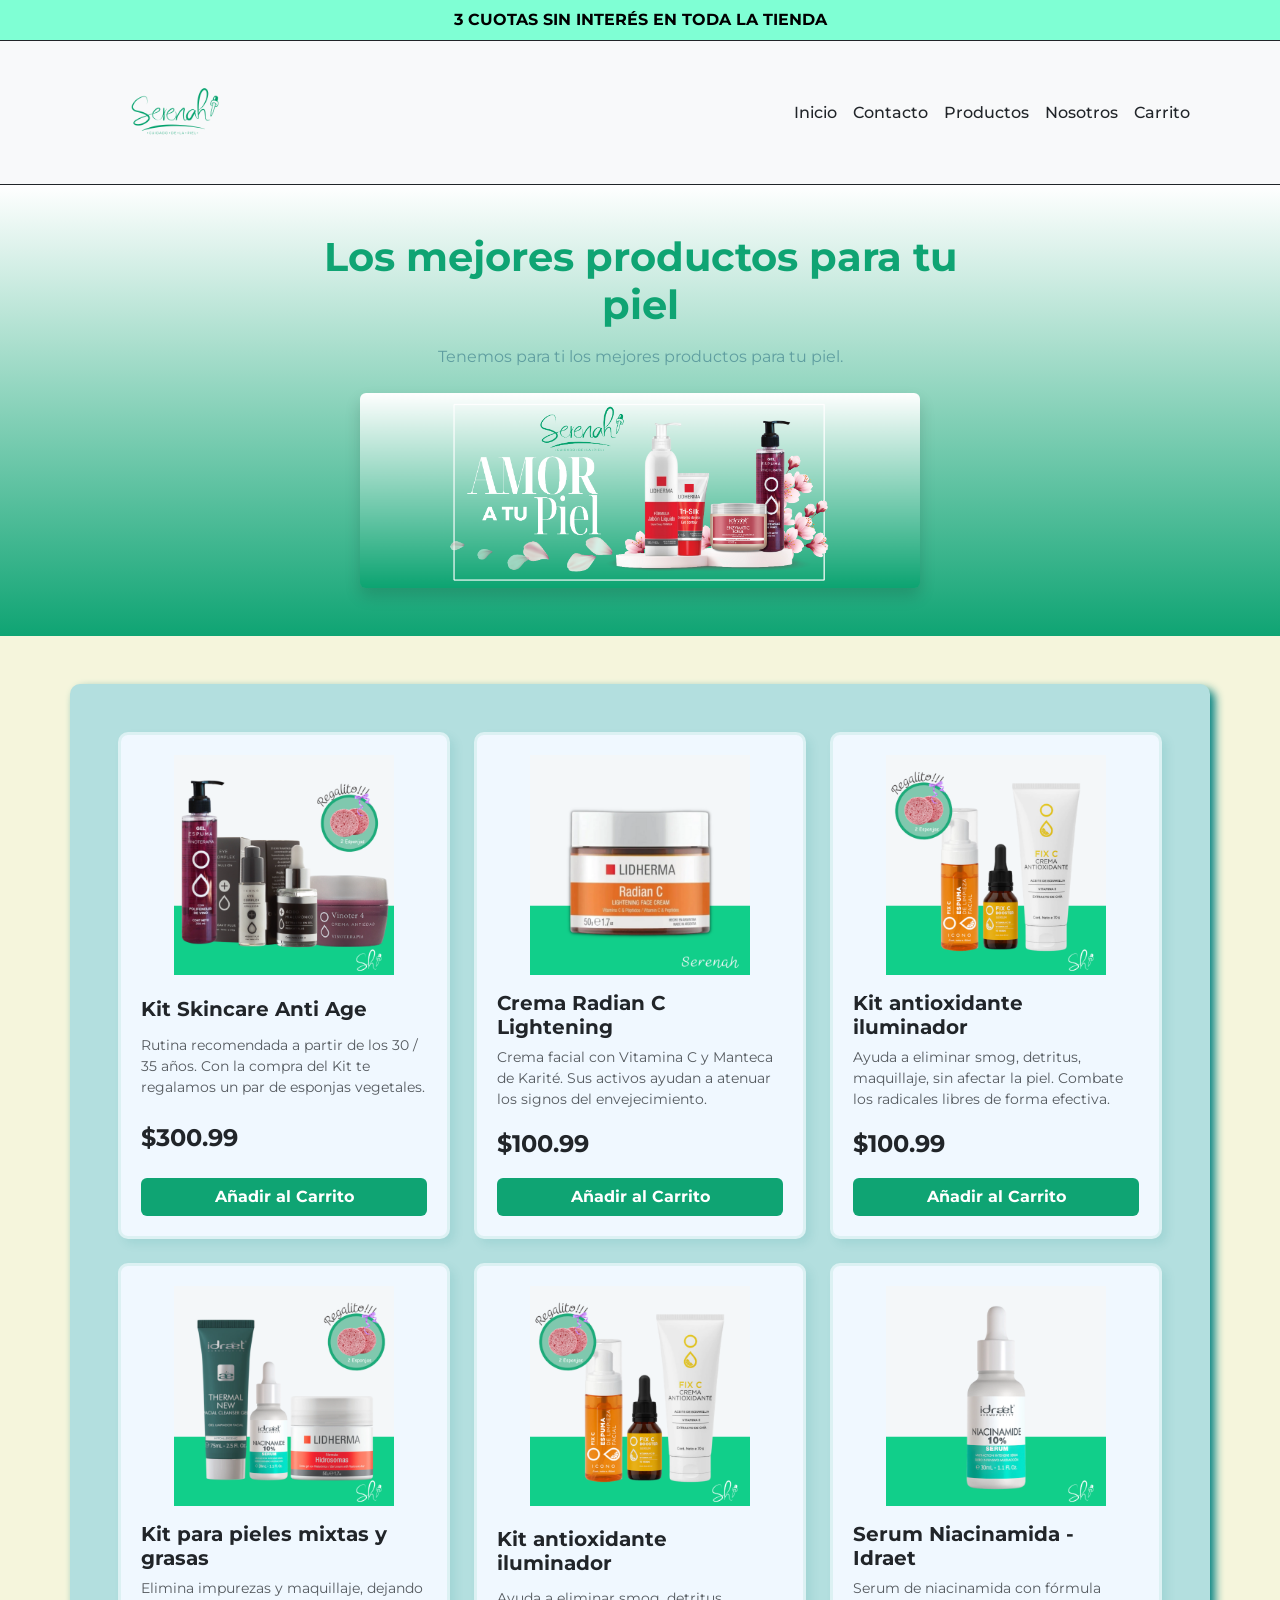
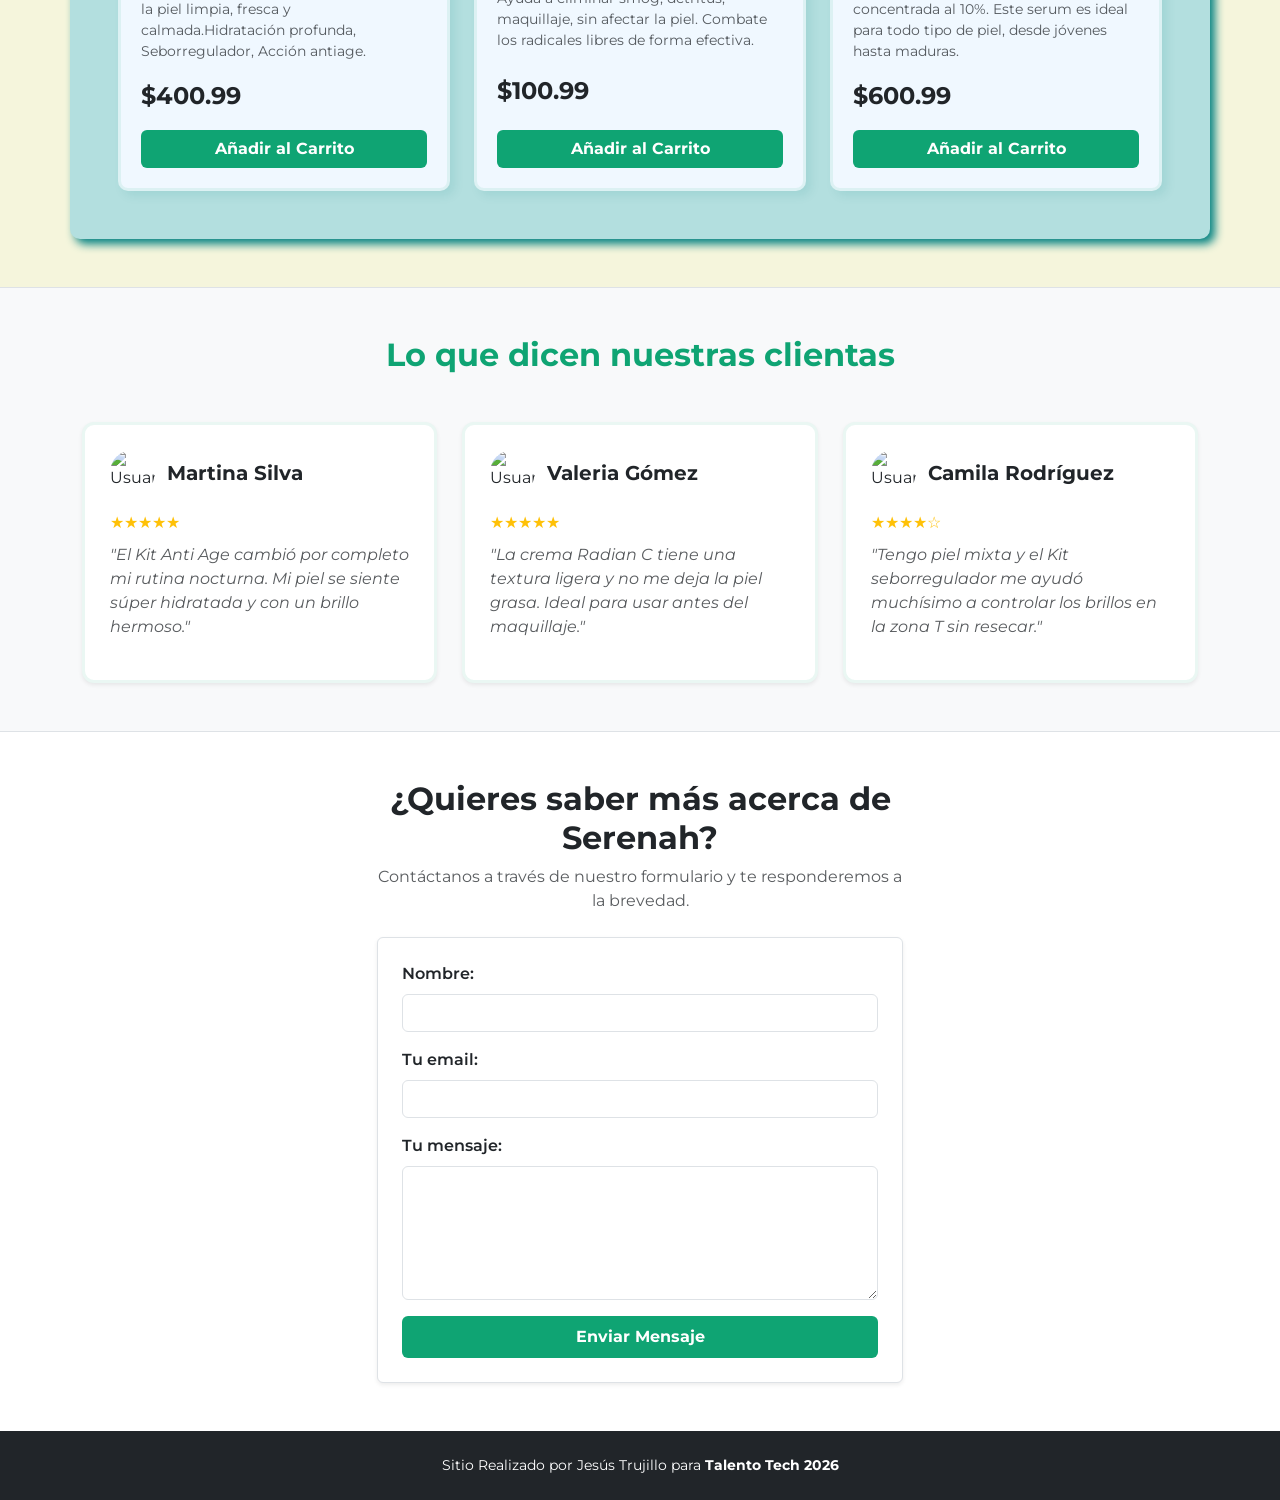
==== commit b14cc719: "Ajustes en Menu" ====
--- a/index.html
+++ b/index.html
@@ -18,7 +18,7 @@
 <body>
     <header>
         <!-- Preheader  -->
-        <div class="preHeader bg-aquamarine text-center py-2">
+        <div class="preHeader bg-aquamarine text-center py-2"> <!--Añado una clase para personalizar -->
             <p class="m-0 font-montserrat text-black"><strong>3 CUOTAS SIN INTERÉS EN TODA LA TIENDA</strong></p>
         </div>
 
@@ -28,18 +28,35 @@
                 <a class="navbar-brand" href="./index.html">
                     <img class="imgLogo" src="./assets/img/logo.png" alt="Serenah Skin Care" style="max-width: 180px;">
                 </a>
-                <!-- Botón Hamburguesa para celulares -->
+                <!-- Botón Hamburguesa  -->
                 <button class="navbar-toggler" type="button" data-bs-toggle="collapse" data-bs-target="#navbarNav"
                     aria-controls="navbarNav" aria-expanded="false" aria-label="Toggle navigation">
                     <span class="navbar-toggler-icon"></span>
                 </button>
                 <div class="collapse navbar-collapse justify-content-end" id="navbarNav">
                     <div class="navbar-nav gap-3 text-center">
-                        <a class="nav-link text-dark fw-medium" href="./index.html">Inicio</a>
-                        <a class="nav-link text-dark fw-medium" href="#">Productos</a>
-                        <a class="nav-link text-dark fw-medium" href="#">Contacto</a>
-                        <a class="nav-link text-dark fw-medium" href="#">Nosotros</a>
-                        <a class="nav-link text-dark fw-medium" href="#">Carrito</a>
+                        <ul class="navbar-nav me-auto mb-2 mb-lg-0">
+                            <li class="nav-item">
+                                <a class="nav-link text-dark fw-medium" href="./index.html">Inicio</a>
+                            </li>
+
+                            <li class="nav-item">
+                                <a class="nav-link text-dark fw-medium" href="#">Contacto</a>
+                            </li class="nav-item">
+
+                            <li class="nav-item">
+                                <a class="nav-link text-dark fw-medium" href="#">Productos</a>
+                            </li class="nav-item">
+
+                            <li class="nav-item">
+                                <a class="nav-link text-dark fw-medium" href="#">Nosotros</a>
+                            </li>
+                            <li class="nav-item">
+                                <a class="nav-link text-dark fw-medium" href="#">Carrito</a>
+                            </li>
+                        </ul>
+
+
                     </div>
                 </div>
             </div>
@@ -47,9 +64,9 @@
     </header>
 
     <main>
-        <!-- Hero con sistema de contenedores de Bootstrap -->
+        <!-- Hero -->
         <section class="contenedorPrincipal py-5">
-            <div class="container text-center hero-max-width">
+            <div class="container text-center hero-max-width"> <!--Añado una clase para personalizar -->
                 <h1 class="tituloPrincipal fw-bold mb-3">Los mejores productos para tu piel</h1>
                 <p class="textoDescripcion mb-4">Tenemos para ti los mejores productos para tu piel.</p>
                 <div class="bannerHero row justify-content-center">
@@ -60,7 +77,7 @@
             </div>
         </section>
 
-        <!-- Sección de Productos con Grid/Flex de Bootstrap -->
+        <!-- Productos -->
         <section class="productos py-5 bg-beige">
             <div class="container contenedorProductos p-4 p-md-5">
                 <div class="row g-4 justify-content-center">
@@ -107,11 +124,11 @@
                     <!-- Producto 4 -->
                     <div class="col-12 col-sm-6 col-lg-4">
                         <div class="infoProducto h-100">
-                            <img class="imgProducto mx-auto mb-3" src="./assets/img/Products/Kit para pieles mixtas y grasas.png"
-                                alt="Kit antioxidante">
+                            <img class="imgProducto mx-auto mb-3"
+                                src="./assets/img/Products/Kit para pieles mixtas y grasas.png" alt="Kit antioxidante">
                             <h4 class="fw-bold fs-5">Kit para pieles mixtas y grasas</h4>
                             <p class="text-muted small">Elimina impurezas y maquillaje, dejando la piel limpia, fresca y
-                            calmada.Hidratación profunda, Seborregulador, Acción antiage.</p>
+                                calmada.Hidratación profunda, Seborregulador, Acción antiage.</p>
                             <p class="fw-bold fs-4 text-dark">$400.99</p>
                             <a href="#" class="btn btn-custom w-100 fw-bold">Añadir al Carrito</a>
                         </div>
@@ -120,8 +137,8 @@
                     <!-- Producto 5 -->
                     <div class="col-12 col-sm-6 col-lg-4">
                         <div class="infoProducto h-100">
-                            <img class="imgProducto mx-auto mb-3" src="./assets/img/Products/Kit antioxidante iluminador.png"
-                                alt="Kit antioxidante">
+                            <img class="imgProducto mx-auto mb-3"
+                                src="./assets/img/Products/Kit antioxidante iluminador.png" alt="Kit antioxidante">
                             <h4 class="fw-bold fs-5">Kit antioxidante iluminador</h4>
                             <p class="text-muted small">Ayuda a eliminar smog, detritus, maquillaje, sin afectar la
                                 piel. Combate los radicales libres de forma efectiva.</p>
@@ -133,12 +150,12 @@
                     <!-- Producto 6 -->
                     <div class="col-12 col-sm-6 col-lg-4">
                         <div class="infoProducto h-100">
-                            <img class="imgProducto mx-auto mb-3" src="./assets/img/Products/Serum Niacinamida - Idraet.png"
-                                alt="Kit antioxidante">
+                            <img class="imgProducto mx-auto mb-3"
+                                src="./assets/img/Products/Serum Niacinamida - Idraet.png" alt="Kit antioxidante">
                             <h4 class="fw-bold fs-5">Serum Niacinamida - Idraet</h4>
                             <p class="text-muted small">Serum de niacinamida con fórmula concentrada al 10%. Este serum
-                            es ideal para todo tipo de piel, desde jóvenes hasta
-                            maduras. <br></p>
+                                es ideal para todo tipo de piel, desde jóvenes hasta
+                                maduras. <br></p>
                             <p class="fw-bold fs-4 text-dark">$600.99</p>
                             <a href="#" class="btn btn-custom w-100 fw-bold">Añadir al Carrito</a>
                         </div>
--- a/assets/css/style.css
+++ b/assets/css/style.css
@@ -70,15 +70,14 @@
     height: auto;
 }
 
-/*    Reseñas con grid */
+/*Sección Reseñas*/
 .tituloResenas {
     color: #0fa473;
 }
-
+/*    Reseñas con grid */
 .contenedorGridResenas {
     display: grid;
     grid-template-columns: 1fr;
-    /* 1 columna en móvil */
     gap: 25px;
 }
 
@@ -113,17 +112,17 @@
     max-width: 550px;
 }
 
-/* Media Queries para mutar el CSS Grid de las Reseñas */
+/* Media Queries  */
 @media (min-width: 768px) {
     .contenedorGridResenas {
         grid-template-columns: repeat(2, 1fr);
-        /* 2 columnas en tablets */
+      
     }
 }
 
 @media (min-width: 992px) {
     .contenedorGridResenas {
         grid-template-columns: repeat(3, 1fr);
-        /* 3 columnas en pantallas grandes */
+        
     }
 }
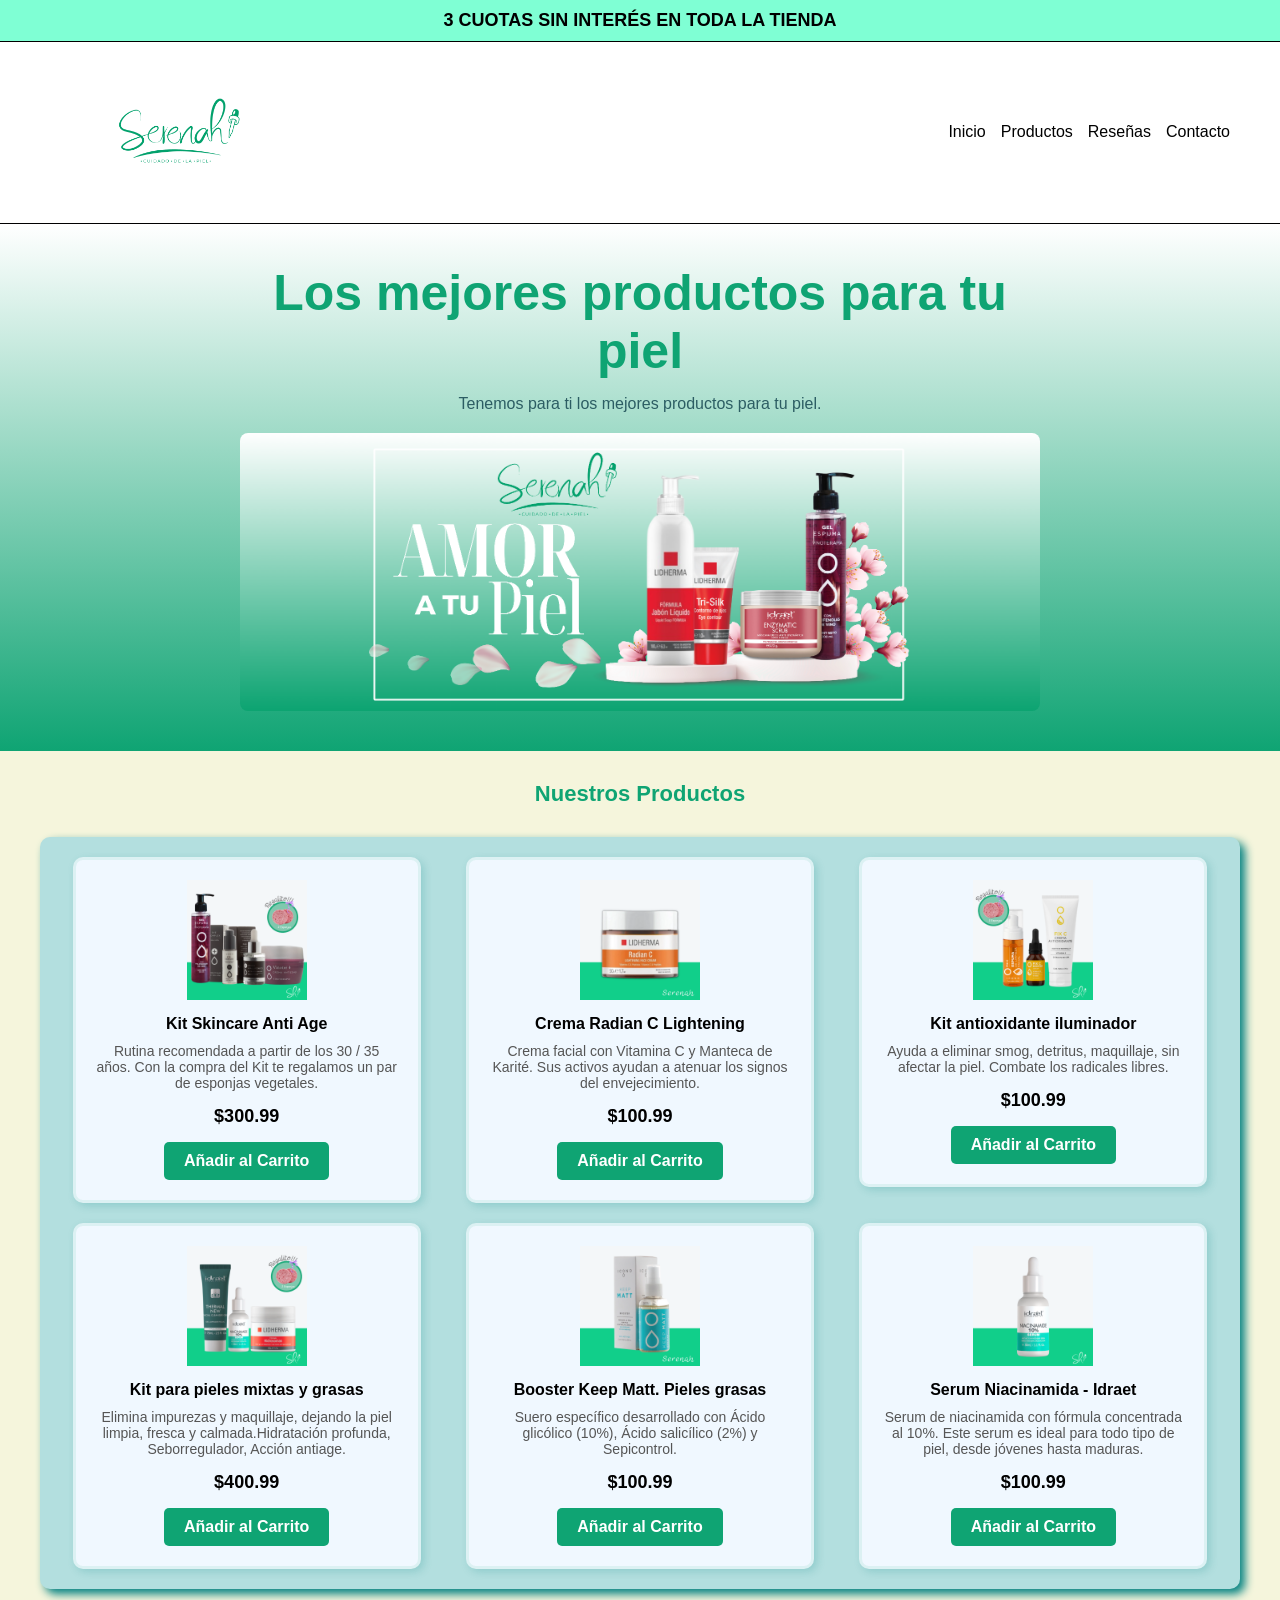
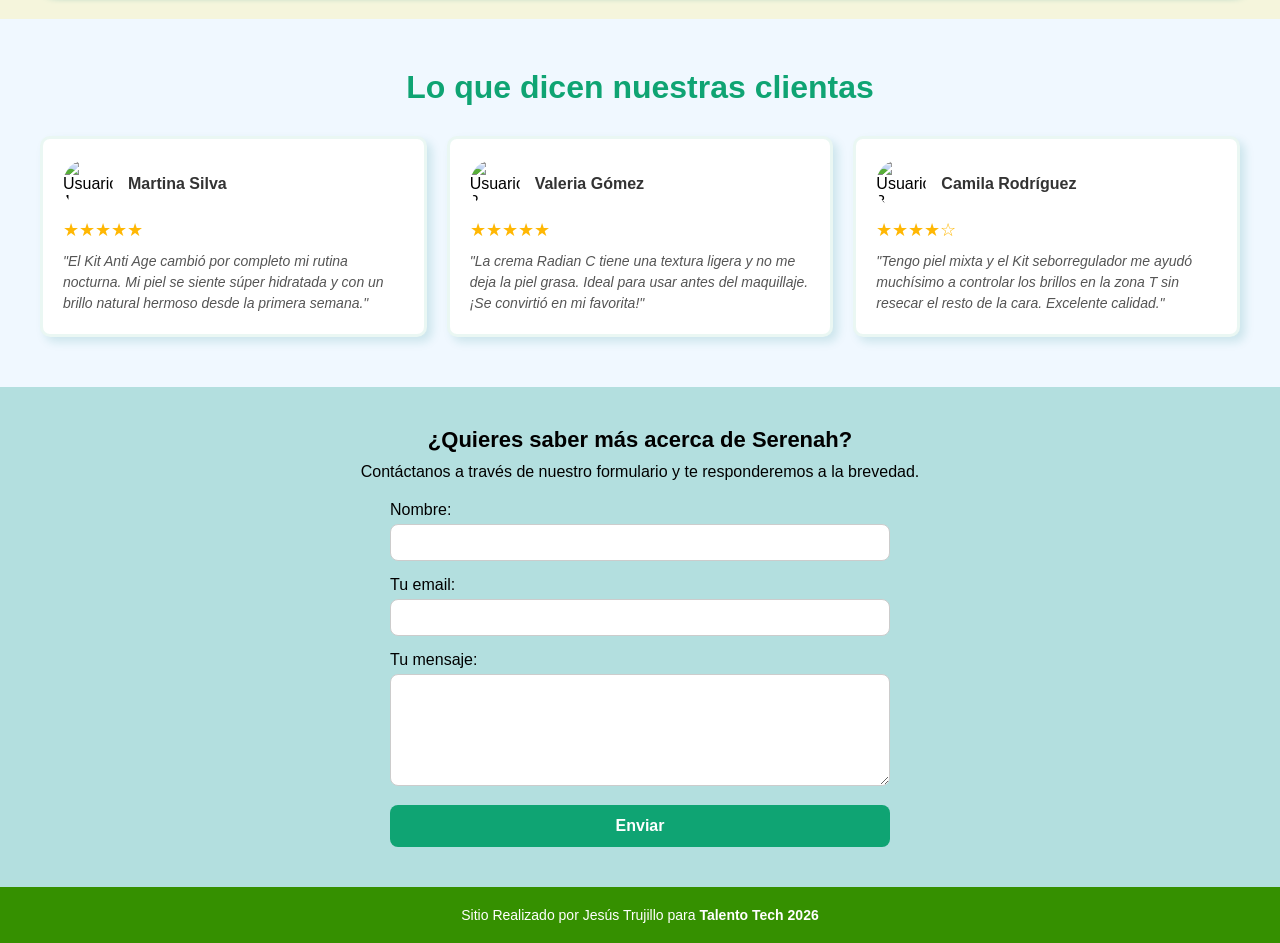
==== commit db05a240: "Ajustes en Css  y Comentarios del codigo" ====
--- a/index.html
+++ b/index.html
@@ -5,243 +5,209 @@
     <meta charset="UTF-8">
     <meta name="viewport" content="width=device-width, initial-scale=1.0">
     <title>Serenah | Skincare Profesional para tu piel</title>
-
-    <!--Bootstrap    -->
-    <link href="https://cdn.jsdelivr.net/npm/bootstrap@5.3.3/dist/css/bootstrap.min.css" rel="stylesheet"
-        integrity="sha384-QWTKZyjpPEjISv5WaRU9OFeRpok6YctnYmDr5pNlyT2bRjXh0JMhjY6hW+ALEwIH" crossorigin="anonymous">
-
-    <!-- 2. Tus Estilos Personalizados (Va SEGUNDO para poder personalizar a Bootstrap) -->
+    <!-- Estilos Personalizados -->
     <link rel="stylesheet" href="./assets/css/style.css">
     <link rel="icon" type="image/png" href="./assets/img/Favicon negro.png">
 </head>
 
 <body>
     <header>
-        <!-- Preheader  -->
-        <div class="preHeader bg-aquamarine text-center py-2"> <!--Añado una clase para personalizar -->
-            <p class="m-0 font-montserrat text-black"><strong>3 CUOTAS SIN INTERÉS EN TODA LA TIENDA</strong></p>
+        <section class="preHeader">
+            <div class="bannerHeader">
+                <p><strong>3 CUOTAS SIN INTERÉS EN TODA LA TIENDA</strong></p>
+            </div>
+        </section>
+
+        <section class="header">
+            <div class="logo">
+                <a href="./index.html">
+                    <img class="imgLogo" src="./assets/img/logo.png" alt="Serenah Skin Care">
+                </a>
+            </div>
+            <nav class="menu">
+                <a href="./index.html">Inicio</a>
+                <a href="#productos">Productos</a>
+                <a href="#resenas">Reseñas</a>
+                <a href="#contacto">Contacto</a>
+                
+                
+            </nav>
+        </section>
+    </header>
+
+    <main>
+        <!-- Contenedor Principal -->
+        <section class="contenedorPrincipal">
+            <div class="hero">
+                <h1 class="tituloPrincipal">Los mejores productos para tu piel</h1>
+                <p class="textoDescripcion">Tenemos para ti los mejores productos para tu piel.</p>
+                <div class="bannerHero">
+                    <img src="./assets/img/BannerHero.png" alt="Banner principal" class="imgHero">
+                </div>
+            </div>
+        </section>
+
+        <!-- Sección de Productos -->
+        <section class="productos" id="productos">
+            <h2 class="tituloProductos">Nuestros Productos</h2>
+
+            <div class="contenedorProductos">
+
+                <!-- Producto 1 -->
+                <div class="producto">
+                    <div class="infoProducto">
+                        <img class="imgProducto" src="./assets/img/Products/Kit anti Age.png"
+                            alt="Kit Skincare Anti Age">
+                        <p class="nombreProducto">Kit Skincare Anti Age</p>
+                        <p class="descripcionProducto">Rutina recomendada a partir de los 30 / 35 años. Con la compra
+                            del Kit te regalamos un par de esponjas vegetales.</p>
+                        <p class="preciProducto">$300.99</p>
+                        <a href="#" class="addCart">Añadir al Carrito</a>
+                    </div>
+                </div>
+
+                <!-- Producto 2 -->
+                <div class="producto">
+                    <div class="infoProducto">
+                        <img class="imgProducto" src="./assets/img/Products/Crema-radian-c-lightening-lidherma.png"
+                            alt="Crema Radian C">
+                        <p class="nombreProducto">Crema Radian C Lightening</p>
+                        <p class="descripcionProducto">Crema facial con Vitamina C y Manteca de Karité. Sus activos
+                            ayudan a atenuar los signos del envejecimiento.</p>
+                        <p class="preciProducto">$100.99</p>
+                        <a href="#" class="addCart">Añadir al Carrito</a>
+                    </div>
+                </div>
+
+                <!-- Producto 3 -->
+                <div class="producto">
+                    <div class="infoProducto">
+                        <img class="imgProducto" src="./assets/img/Products/Kit antioxidante iluminador.png"
+                            alt="Kit antioxidante">
+                        <p class="nombreProducto">Kit antioxidante iluminador</p>
+                        <p class="descripcionProducto">Ayuda a eliminar smog, detritus, maquillaje, sin afectar la piel.
+                            Combate los radicales libres.</p>
+                        <p class="preciProducto">$100.99</p>
+                        <a href="#" class="addCart">Añadir al Carrito</a>
+                    </div>
+                </div>
+
+                <!-- Producto 4 -->
+                <div class="producto">
+                    <div class="infoProducto">
+                        <img class="imgProducto" src="./assets/img/Products/Kit para pieles mixtas y grasas.png" alt="">
+                        <p class="nombreProducto"> Kit para pieles mixtas y grasas</p>
+                        <p class="descripcionProducto">Elimina impurezas y maquillaje, dejando la piel limpia, fresca y
+                            calmada.Hidratación profunda, Seborregulador, Acción antiage. </p>
+                        <p class="preciProducto">$400.99</p>
+                        <a href="" class="addCart">Añadir al Carrito</a>
+                    </div>
+                </div>
+
+                <!-- Producto 5 -->
+                <div class="producto">
+                    <div class="infoProducto">
+                        <img class="imgProducto"
+                            src="./assets/img/Products/Booster Keep Matt. Pieles grasas - Icono.png"
+                            alt="Booster Keep Matt. Pieles grasas - Icono">
+                        <p class="nombreProducto"> Booster Keep Matt. Pieles grasas </p>
+                        <p class="descripcionProducto"> Suero específico desarrollado con Ácido glicólico (10%), Ácido
+                            salicílico (2%) y Sepicontrol.
+                        </p>
+                        <p class="preciProducto">$100.99</p>
+                        <a href="" class="addCart">Añadir al Carrito</a>
+                    </div>
+                </div>
+
+                <!-- Producto 6 -->
+                <div class="producto">
+                    <div class="infoProducto">
+                        <img class="imgProducto" src="./assets/img/Products/Serum Niacinamida - Idraet.png" alt="">
+                        <p class="nombreProducto"> Serum Niacinamida - Idraet </p>
+                        <p class="descripcionProducto"> Serum de niacinamida con fórmula concentrada al 10%. Este serum
+                            es ideal para todo tipo de piel, desde jóvenes hasta
+                            maduras. <br>
+                        </p>
+                        <p class="preciProducto">$100.99</p>
+                        <a href="" class="addCart">Añadir al Carrito</a>
+                    </div>
+                </div>
+
+            </div>
+        </section>
+
+        <!-- Sección de Reseñas -->
+        <section class="resenas" id="resenas">
+            <h2 class="tituloResenas">Lo que dicen nuestras clientas</h2>
+
+            <div class="contenedorGridResenas">
+
+                <!-- Reseña 1 -->
+                <div class="tarjetaResena">
+                    <div class="infoUsuario">
+                        <img class="imgUsuario" src="https://placehold.net/avatar.png" alt="Usuario 1">
+                        <h3 class="nombreUsuario">Martina Silva</h3>
+                    </div>
+                    <p class="puntuacion">★★★★★</p>
+                    <p class="textoResena">"El Kit Anti Age cambió por completo mi rutina nocturna. Mi piel se siente
+                        súper
+                        hidratada y con un brillo natural hermoso desde la primera semana."</p>
+                </div>
+
+                <!-- Reseña 2 -->
+                <div class="tarjetaResena">
+                    <div class="infoUsuario">
+                        <img class="imgUsuario" src="https://placehold.net/avatar-2.png" alt="Usuario 2">
+                        <h3 class="nombreUsuario">Valeria Gómez</h3>
+                    </div>
+                    <p class="puntuacion">★★★★★</p>
+                    <p class="textoResena">"La crema Radian C tiene una textura ligera y no me deja la piel grasa. Ideal
+                        para
+                        usar antes del maquillaje. ¡Se convirtió en mi favorita!"</p>
+                </div>
+
+                <!-- Reseña 3 -->
+                <div class="tarjetaResena">
+                    <div class="infoUsuario">
+                        <img class="imgUsuario" src="https://placehold.net/avatar-3.png" alt="Usuario 3">
+                        <h3 class="nombreUsuario">Camila Rodríguez</h3>
+                    </div>
+                    <p class="puntuacion">★★★★☆</p>
+                    <p class="textoResena">"Tengo piel mixta y el Kit seborregulador me ayudó muchísimo a controlar los
+                        brillos
+                        en la zona T sin resecar el resto de la cara. Excelente calidad."</p>
+                </div>
+
+            </div>
+        </section>
+
+        <!-- Formulario de Contacto -->
+        <section class="contact" id="contacto">
+            <h2>¿Quieres saber más acerca de Serenah?</h2>
+            <p>Contáctanos a través de nuestro formulario y te responderemos a la brevedad.</p>
+            <form action="https://formspree.io/f/mojrgjeo" method="POST">
+                <label>
+                    Nombre:
+                    <input type="text" name="name">
+                </label>
+                <label>
+                    Tu email:
+                    <input type="email" name="email">
+                </label>
+                <div class="textAreaForm">
+                    <label for="message">Tu mensaje:</label>
+                    <textarea name="message" id="message" rows="6"></textarea>
+                </div>
+                <button type="submit">Enviar</button>
+            </form>
+        </section>
+    </main>
+
+    <footer class="footer">
+        <div class="footerElementos">
+            <p>Sitio Realizado por Jesús Trujillo para <b>Talento Tech 2026</b></p>
         </div>
-
-        <!-- NAV -->
-        <nav class="navbar navbar-expand-lg navbar-light bg-light border-top border-bottom border-dark py-3">
-            <div class="container">
-                <a class="navbar-brand" href="./index.html">
-                    <img class="imgLogo" src="./assets/img/logo.png" alt="Serenah Skin Care" style="max-width: 180px;">
-                </a>
-                <!-- Botón Hamburguesa  -->
-                <button class="navbar-toggler" type="button" data-bs-toggle="collapse" data-bs-target="#navbarNav"
-                    aria-controls="navbarNav" aria-expanded="false" aria-label="Toggle navigation">
-                    <span class="navbar-toggler-icon"></span>
-                </button>
-                <div class="collapse navbar-collapse justify-content-end" id="navbarNav">
-                    <div class="navbar-nav gap-3 text-center">
-                        <ul class="navbar-nav me-auto mb-2 mb-lg-0">
-                            <li class="nav-item">
-                                <a class="nav-link text-dark fw-medium" href="./index.html">Inicio</a>
-                            </li>
-
-                            <li class="nav-item">
-                                <a class="nav-link text-dark fw-medium" href="#">Contacto</a>
-                            </li class="nav-item">
-
-                            <li class="nav-item">
-                                <a class="nav-link text-dark fw-medium" href="#">Productos</a>
-                            </li class="nav-item">
-
-                            <li class="nav-item">
-                                <a class="nav-link text-dark fw-medium" href="#">Nosotros</a>
-                            </li>
-                            <li class="nav-item">
-                                <a class="nav-link text-dark fw-medium" href="#">Carrito</a>
-                            </li>
-                        </ul>
-
-
-                    </div>
-                </div>
-            </div>
-        </nav>
-    </header>
-
-    <main>
-        <!-- Hero -->
-        <section class="contenedorPrincipal py-5">
-            <div class="container text-center hero-max-width"> <!--Añado una clase para personalizar -->
-                <h1 class="tituloPrincipal fw-bold mb-3">Los mejores productos para tu piel</h1>
-                <p class="textoDescripcion mb-4">Tenemos para ti los mejores productos para tu piel.</p>
-                <div class="bannerHero row justify-content-center">
-                    <div class="col-12 col-md-10">
-                        <img src="./assets/img/BannerHero.png" alt="Banner principal" class="img-fluid rounded shadow">
-                    </div>
-                </div>
-            </div>
-        </section>
-
-        <!-- Productos -->
-        <section class="productos py-5 bg-beige">
-            <div class="container contenedorProductos p-4 p-md-5">
-                <div class="row g-4 justify-content-center">
-
-                    <!-- Producto 1 -->
-                    <div class="col-12 col-sm-6 col-lg-4">
-                        <div class="infoProducto h-100">
-                            <img class="imgProducto mx-auto mb-3" src="./assets/img/Products/Kit anti Age.png"
-                                alt="Kit Anti Age">
-                            <h4 class="fw-bold fs-5">Kit Skincare Anti Age</h4>
-                            <p class="text-muted small">Rutina recomendada a partir de los 30 / 35 años. Con la compra
-                                del Kit te regalamos un par de esponjas vegetales.</p>
-                            <p class="fw-bold fs-4 text-dark">$300.99</p>
-                            <a href="#" class="btn btn-custom w-100 fw-bold">Añadir al Carrito</a>
-                        </div>
-                    </div>
-
-                    <!-- Producto 2 -->
-                    <div class="col-12 col-sm-6 col-lg-4">
-                        <div class="infoProducto h-100">
-                            <img class="imgProducto mx-auto mb-3"
-                                src="./assets/img/Products/Crema-radian-c-lightening-lidherma.png" alt="Crema Radian C">
-                            <h4 class="fw-bold fs-5">Crema Radian C Lightening</h4>
-                            <p class="text-muted small">Crema facial con Vitamina C y Manteca de Karité. Sus activos
-                                ayudan a atenuar los signos del envejecimiento.</p>
-                            <p class="fw-bold fs-4 text-dark">$100.99</p>
-                            <a href="#" class="btn btn-custom w-100 fw-bold">Añadir al Carrito</a>
-                        </div>
-                    </div>
-
-                    <!-- Producto 3 -->
-                    <div class="col-12 col-sm-6 col-lg-4">
-                        <div class="infoProducto h-100">
-                            <img class="imgProducto mx-auto mb-3"
-                                src="./assets/img/Products/Kit antioxidante iluminador.png" alt="Kit antioxidante">
-                            <h4 class="fw-bold fs-5">Kit antioxidante iluminador</h4>
-                            <p class="text-muted small">Ayuda a eliminar smog, detritus, maquillaje, sin afectar la
-                                piel. Combate los radicales libres de forma efectiva.</p>
-                            <p class="fw-bold fs-4 text-dark">$100.99</p>
-                            <a href="#" class="btn btn-custom w-100 fw-bold">Añadir al Carrito</a>
-                        </div>
-                    </div>
-
-                    <!-- Producto 4 -->
-                    <div class="col-12 col-sm-6 col-lg-4">
-                        <div class="infoProducto h-100">
-                            <img class="imgProducto mx-auto mb-3"
-                                src="./assets/img/Products/Kit para pieles mixtas y grasas.png" alt="Kit antioxidante">
-                            <h4 class="fw-bold fs-5">Kit para pieles mixtas y grasas</h4>
-                            <p class="text-muted small">Elimina impurezas y maquillaje, dejando la piel limpia, fresca y
-                                calmada.Hidratación profunda, Seborregulador, Acción antiage.</p>
-                            <p class="fw-bold fs-4 text-dark">$400.99</p>
-                            <a href="#" class="btn btn-custom w-100 fw-bold">Añadir al Carrito</a>
-                        </div>
-                    </div>
-
-                    <!-- Producto 5 -->
-                    <div class="col-12 col-sm-6 col-lg-4">
-                        <div class="infoProducto h-100">
-                            <img class="imgProducto mx-auto mb-3"
-                                src="./assets/img/Products/Kit antioxidante iluminador.png" alt="Kit antioxidante">
-                            <h4 class="fw-bold fs-5">Kit antioxidante iluminador</h4>
-                            <p class="text-muted small">Ayuda a eliminar smog, detritus, maquillaje, sin afectar la
-                                piel. Combate los radicales libres de forma efectiva.</p>
-                            <p class="fw-bold fs-4 text-dark">$100.99</p>
-                            <a href="#" class="btn btn-custom w-100 fw-bold">Añadir al Carrito</a>
-                        </div>
-                    </div>
-
-                    <!-- Producto 6 -->
-                    <div class="col-12 col-sm-6 col-lg-4">
-                        <div class="infoProducto h-100">
-                            <img class="imgProducto mx-auto mb-3"
-                                src="./assets/img/Products/Serum Niacinamida - Idraet.png" alt="Kit antioxidante">
-                            <h4 class="fw-bold fs-5">Serum Niacinamida - Idraet</h4>
-                            <p class="text-muted small">Serum de niacinamida con fórmula concentrada al 10%. Este serum
-                                es ideal para todo tipo de piel, desde jóvenes hasta
-                                maduras. <br></p>
-                            <p class="fw-bold fs-4 text-dark">$600.99</p>
-                            <a href="#" class="btn btn-custom w-100 fw-bold">Añadir al Carrito</a>
-                        </div>
-                    </div>
-
-                </div>
-            </div>
-        </section>
-
-        <!-- Reseñas Grid -->
-        <section class="resenas py-5 bg-light border-top border-bottom">
-            <div class="container">
-                <h2 class="tituloResenas text-center fw-bold mb-5">Lo que dicen nuestras clientas</h2>
-
-                <div class="contenedorGridResenas">
-                    <!-- Reseña 1 -->
-                    <div class="tarjetaResena shadow-sm">
-                        <div class="infoUsuario mb-3">
-                            <img class="imgUsuario" src="https://placehold.net/avatar.png" alt="Usuario 1">
-                            <h5 class="m-0 fw-bold">Martina Silva</h5>
-                        </div>
-                        <p class="puntuacion text-warning m-0 mb-2">★★★★★</p>
-                        <p class="textoResena text-muted fst-italic">"El Kit Anti Age cambió por completo mi rutina
-                            nocturna. Mi piel se siente súper hidratada y con un brillo hermoso."</p>
-                    </div>
-
-                    <!-- Reseña 2 -->
-                    <div class="tarjetaResena shadow-sm">
-                        <div class="infoUsuario mb-3">
-                            <img class="imgUsuario" src="https://placehold.net/avatar-2.png" alt="Usuario 2">
-                            <h5 class="m-0 fw-bold">Valeria Gómez</h5>
-                        </div>
-                        <p class="puntuacion text-warning m-0 mb-2">★★★★★</p>
-                        <p class="textoResena text-muted fst-italic">"La crema Radian C tiene una textura ligera y no me
-                            deja la piel grasa. Ideal para usar antes del maquillaje."</p>
-                    </div>
-
-                    <!-- Reseña 3 -->
-                    <div class="tarjetaResena shadow-sm">
-                        <div class="infoUsuario mb-3">
-                            <img class="imgUsuario" src="https://placehold.net/avatar-3.png" alt="Usuario 3">
-                            <h5 class="m-0 fw-bold">Camila Rodríguez</h5>
-                        </div>
-                        <p class="puntuacion text-warning m-0 mb-2">★★★★☆</p>
-                        <p class="textoResena text-muted fst-italic">"Tengo piel mixta y el Kit seborregulador me ayudó
-                            muchísimo a controlar los brillos en la zona T sin resecar."</p>
-                    </div>
-                </div>
-            </div>
-        </section>
-
-        <!-- Formulario de Contacto con Bootstrap -->
-        <section class="contact py-5 text-center">
-            <div class="container container-form-width">
-                <h2 class="fw-bold mb-2">¿Quieres saber más acerca de Serenah?</h2>
-                <p class="text-muted mb-4">Contáctanos a través de nuestro formulario y te responderemos a la brevedad.
-                </p>
-
-                <form action="https://formspree.io/f/mojrgjeo" method="POST"
-                    class="mx-auto text-start bg-white p-4 rounded shadow-sm border">
-                    <div class="mb-3">
-                        <label for="name" class="form-label fw-semibold">Nombre:</label>
-                        <input type="text" class="form-control" id="name" name="name" required>
-                    </div>
-                    <div class="mb-3">
-                        <label for="email" class="form-label fw-semibold">Tu email:</label>
-                        <input type="email" class="form-control" id="email" name="email" required>
-                    </div>
-                    <div class="mb-3">
-                        <label for="message" class="form-label fw-semibold">Tu mensaje:</label>
-                        <textarea class="form-control" id="message" name="message" rows="5" required></textarea>
-                    </div>
-                    <button type="submit" class="btn btn-custom w-100 fw-bold py-2">Enviar Mensaje</button>
-                </form>
-            </div>
-        </section>
-    </main>
-
-    <footer class="footer bg-dark text-white text-center py-4">
-        <p class="m-0 small">Sitio Realizado por Jesús Trujillo para <b>Talento Tech 2026</b></p>
     </footer>
-
-    <!-- Script  -->
-    <script src="https://cdn.jsdelivr.net/npm/bootstrap@5.3.3/dist/js/bootstrap.bundle.min.js"
-        integrity="sha384-YvpcrYf0tY3lHB60NNkmXc5s9fDVZLESaAA55NDzOxhy9GkcIdslK1eN7N6jIeHz"
-        crossorigin="anonymous"></script>
 </body>
 
 </html>
--- a/assets/css/style.css
+++ b/assets/css/style.css
@@ -1,51 +1,122 @@
-/*Importo fuentes*/
-@import url('https://fonts.googleapis.com/css2?family=Montserrat:wght@400;500;700&display=swap');
+/*    Estilos Globales    */
+* {
+    margin: 0;
+    padding: 0;
+    box-sizing: border-box;
+}
 
 body {
     font-family: 'Montserrat', sans-serif;
-}
-
-.bg-aquamarine {
+    overflow-x: hidden;
+    /* Evita scrolls horizontales accidentales */
+}
+
+img {
+    max-width: 100%;
+    height: auto;
+    display: block;
+}
+
+/*   ESTILOS BASE Mobile first */
+
+/* Preheader */
+.preHeader {
     background-color: aquamarine;
-}
-
-.bg-beige {
+    text-align: center;
+    padding: 10px;
+}
+
+.bannerHeader>p {
+    color: #000;
+    font-size: 14px;
+    font-weight: 700;
+}
+
+/* Header & Menú */
+.header {
+    display: flex;
+    flex-direction: column;
+    align-items: center;
+    padding: 15px;
+    border-top: 1px solid #000;
+    border-bottom: 1px solid #000;
+    gap: 15px;
+}
+
+.imgLogo {
+    max-width: 180px;
+}
+
+.menu {
+    display: flex;
+    flex-wrap: wrap;
+    justify-content: center;
+    gap: 15px;
+}
+
+.menu>a {
+    color: black;
+    text-decoration: none;
+    font-size: 14px;
+    font-weight: 500;
+}
+
+/* Hero Principal */
+.contenedorPrincipal {
+    width: 100%;
+    background: linear-gradient(white, #0fa473);
+    padding: 40px 20px;
+    text-align: center;
+}
+
+.hero {
+    max-width: 800px;
+    margin: 0 auto;
+}
+
+h1.tituloPrincipal {
+    color: #0fa473;
+    font-size: 28px;
+    margin-bottom: 15px;
+}
+
+h2.tituloProductos {
+    color: #0fa473;
+    font-size: 22px;
+    margin-bottom: 30px;
+    font-weight: 700;
+    text-align: center;
+}
+
+.textoDescripcion {
+    color: #2c5d63;
+    font-size: 16px;
+    margin-bottom: 20px;
+}
+
+.bannerHero img {
+    border-radius: 8px;
+    width: 100%;
+}
+
+/* Sección Productos */
+.productos {
     background-color: beige;
-}
-
-/* Personalizo botones de acuerdo a la marca Serenah */
-.btn-custom {
-    background-color: #0fa473;
-    color: white;
-    transition: background-color 0.2s ease;
-}
-
-.btn-custom:hover {
-    background-color: #0c855d;
-    color: white;
-}
-
-/*    HERO Y PRODUCTOS */
-.contenedorPrincipal {
-    background: linear-gradient(white, #0fa473);
-}
-
-.hero-max-width {
-    max-width: 700px;
-}
-
-.tituloPrincipal {
-    color: #0fa473;
-}
-
-.textoDescripcion {
-    color: cadetblue;
+    padding: 30px 10px;
 }
 
 .contenedorProductos {
+    display: flex;
+    flex-direction: column;
+    gap: 20px;
+    padding: 20px;
     background-color: rgb(179, 223, 223);
     border-radius: 10px;
     box-shadow: 5px 5px 10px teal;
+}
+
+.producto {
+    width: 100%;
 }
 
 .infoProducto {
@@ -53,39 +124,93 @@
     border: 3px solid #0fa47216;
     border-radius: 10px;
     padding: 20px;
-    display: flex;
-    flex-direction: column;
-    justify-content: space-between;
-    /* Alinea los botones al fondo equitativamente */
-    box-shadow: 5px 5px 10px rgba(0, 128, 128, 0.1);
-    transition: transform 0.3s ease;
+    text-align: center;
+    box-shadow: 3px 3px 8px rgba(0, 128, 128, 0.2);
+    transition: transform 0.3s ease, box-shadow 0.3s ease;
 }
 
 .infoProducto:hover {
     transform: translateY(-5px);
+    box-shadow: 5px 5px 15px rgba(0, 128, 128, 0.4);
 }
 
 .imgProducto {
-    width: 220px;
-    height: auto;
-}
-
-/*Sección Reseñas*/
+    width: 120px;
+    margin: 0 auto 15px;
+}
+
+.nombreProducto {
+    font-weight: bold;
+    margin-bottom: 10px;
+}
+
+.descripcionProducto {
+    font-size: 14px;
+    color: #555;
+    margin-bottom: 15px;
+}
+
+.preciProducto {
+    font-size: 18px;
+    font-weight: 700;
+    margin-bottom: 15px;
+}
+
+.addCart {
+    display: inline-block;
+    background-color: #0fa473;
+    color: white;
+    padding: 10px 20px;
+    text-decoration: none;
+    border-radius: 5px;
+    font-weight: bold;
+}
+
+/* Formulario */
+.contact {
+    padding: 40px 20px;
+    background-color: rgb(179, 223, 223);
+    text-align: center;
+}
+
+.contact h2 {
+    font-size: 22px;
+    margin-bottom: 10px;
+}
+
+/*Reseñas GRID*/
+
+.resenas {
+    background-color: aliceblue;
+    padding: 50px 20px;
+    text-align: center;
+
+}
+
 .tituloResenas {
+    font-size: 24px;
     color: #0fa473;
-}
-/*    Reseñas con grid */
+    margin-bottom: 30px;
+    font-weight: 700;
+    text-align: center;
+}
+
+/* Grid Mobile */
 .contenedorGridResenas {
     display: grid;
     grid-template-columns: 1fr;
-    gap: 25px;
+        gap: 20px;
+        max-width: 1200px;
+    margin: 0 auto;
 }
 
 .tarjetaResena {
     background-color: white;
-    padding: 25px;
-    border-radius: 12px;
+    padding: 20px;
+    border-radius: 10px;
     border: 3px solid #0fa47216;
+    box-shadow: 5px 5px 10px rgba(0, 128, 128, 0.15);
+    text-align: left;
     transition: transform 0.3s ease;
 }
 
@@ -97,32 +222,160 @@
 .infoUsuario {
     display: flex;
     align-items: center;
-    gap: 12px;
+    gap: 15px;
+    margin-bottom: 10px;
 }
 
 .imgUsuario {
-    width: 45px;
-    height: 45px;
+    width: 50px;
+    height: 50px;
     border-radius: 50%;
     object-fit: cover;
 }
 
-/*    FORMULARIO  */
-.container-form-width {
-    max-width: 550px;
-}
-
-/* Media Queries  */
+.nombreUsuario {
+    font-size: 16px;
+    font-weight: 700;
+    color: #333;
+}
+
+.puntuacion {
+    color: #ffb703;
+        font-size: 18px;
+    margin-bottom: 10px;
+}
+
+.textoResena {
+    font-size: 14px;
+    color: #555;
+    line-height: 1.5;
+    font-style: italic;
+}
+
+form {
+    width: 100%;
+    max-width: 500px;
+    margin: 20px auto 0;
+    display: flex;
+    flex-direction: column;
+    gap: 15px;
+}
+
+form label {
+    display: flex;
+    flex-direction: column;
+    text-align: left;
+    font-size: 16px;
+    width: 100%;
+}
+
+form input,
+form textarea {
+    width: 100%;
+    padding: 10px;
+    margin-top: 5px;
+    border: 1px solid #ccc;
+    border-radius: 8px;
+}
+
+.textAreaForm {
+    width: 100%;
+}
+
+form button {
+    background-color: #0fa473;
+    color: white;
+    border: none;
+    padding: 12px;
+    border-radius: 8px;
+    font-size: 16px;
+    cursor: pointer;
+    font-weight: bold;
+}
+
+/* Footer */
+footer {
+    background: #359000;
+    padding: 20px;
+    text-align: center;
+}
+
+.footerElementos>p {
+    color: white;
+    font-size: 14px;
+}
+
+
+/*Medias Queries*/
+
+/* -----
+    Media Queries (TABLETS - Desde 768px)
+   ----- */
 @media (min-width: 768px) {
-    .contenedorGridResenas {
-        grid-template-columns: repeat(2, 1fr);
-      
-    }
-}
-
-@media (min-width: 992px) {
+    .header {
+        flex-direction: row;
+        justify-content: space-between;
+        padding: 20px 50px;
+    }
+
+    h1.tituloPrincipal {
+        font-size: 40px;
+    }
+
+    .contenedorProductos {
+        flex-direction: row;
+        flex-wrap: wrap;
+        justify-content: space-around;
+    }
+
+    .producto {
+        width: 45%;
+        /* Dos productos por fila en tablets */
+    }
+}
+
+.contenedorGridResenas {
+    grid-template-columns: repeat(1, 1fr);
+    
+}
+
+/* ----
+    Media Queries (Desktop - Desde 1024px)
+   ---- */
+@media (min-width: 1024px) {
+    .bannerHeader>p {
+        font-size: 18px;
+    }
+
+    .imgLogo {
+        max-width: 250px;
+    }
+
+    .menu>a {
+        font-size: 16px;
+    }
+
+    h1.tituloPrincipal {
+        font-size: 50px;
+    }
+
+    .contenedorProductos {
+        max-width: 1200px;
+        margin: 0 auto;
+    }
+
+    .producto {
+        width: 30%;
+
+    }
+
     .contenedorGridResenas {
         grid-template-columns: repeat(3, 1fr);
-        
+
+    }
+
+    .tituloResenas {
+        font-size: 32px;
+
     }
 }
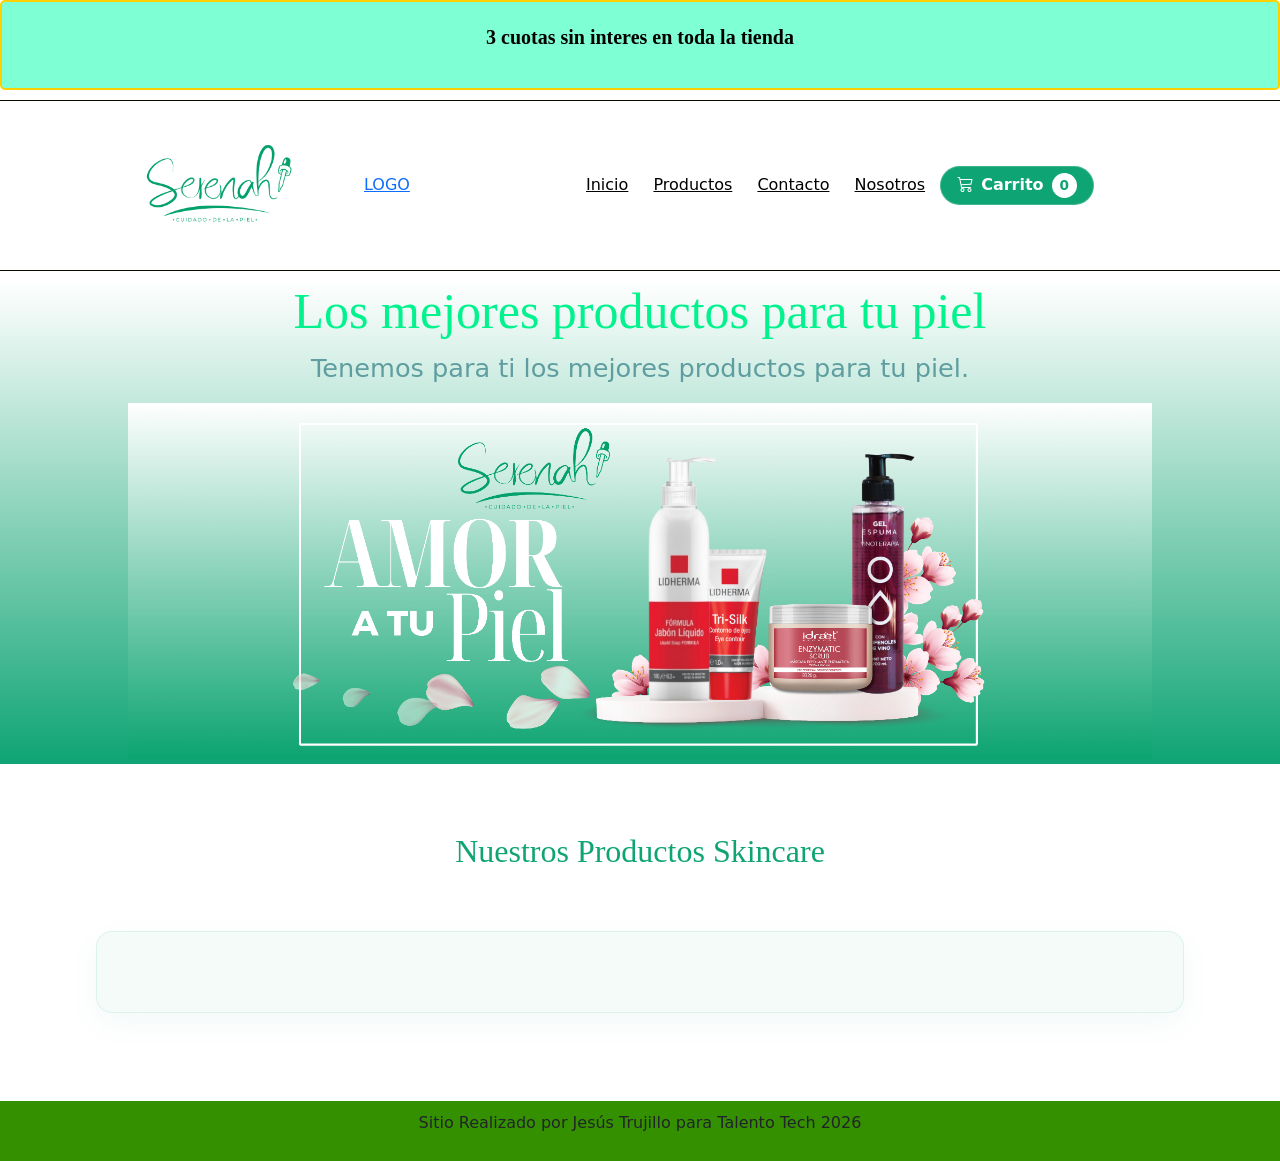
==== commit 76b105c1: "Actualizacion proyecto entrega final Se añadieron - Archivos de script -- ui.js -- storage.js --" ====
--- a/index.html
+++ b/index.html
@@ -1,213 +1,74 @@
-<!DOCTYPE html>
-<html lang="es">
-
-<head>
-    <meta charset="UTF-8">
-    <meta name="viewport" content="width=device-width, initial-scale=1.0">
-    <title>Serenah | Skincare Profesional para tu piel</title>
-    <!-- Estilos Personalizados -->
-    <link rel="stylesheet" href="./assets/css/style.css">
-    <link rel="icon" type="image/png" href="./assets/img/Favicon negro.png">
-</head>
-
-<body>
-    <header>
-        <section class="preHeader">
-            <div class="bannerHeader">
-                <p><strong>3 CUOTAS SIN INTERÉS EN TODA LA TIENDA</strong></p>
-            </div>
-        </section>
-
-        <section class="header">
-            <div class="logo">
-                <a href="./index.html">
-                    <img class="imgLogo" src="./assets/img/logo.png" alt="Serenah Skin Care">
-                </a>
-            </div>
-            <nav class="menu">
-                <a href="./index.html">Inicio</a>
-                <a href="#productos">Productos</a>
-                <a href="#resenas">Reseñas</a>
-                <a href="#contacto">Contacto</a>
-                
-                
-            </nav>
-        </section>
-    </header>
-
-    <main>
-        <!-- Contenedor Principal -->
-        <section class="contenedorPrincipal">
-            <div class="hero">
-                <h1 class="tituloPrincipal">Los mejores productos para tu piel</h1>
-                <p class="textoDescripcion">Tenemos para ti los mejores productos para tu piel.</p>
-                <div class="bannerHero">
-                    <img src="./assets/img/BannerHero.png" alt="Banner principal" class="imgHero">
-                </div>
-            </div>
-        </section>
-
-        <!-- Sección de Productos -->
-        <section class="productos" id="productos">
-            <h2 class="tituloProductos">Nuestros Productos</h2>
-
-            <div class="contenedorProductos">
-
-                <!-- Producto 1 -->
-                <div class="producto">
-                    <div class="infoProducto">
-                        <img class="imgProducto" src="./assets/img/Products/Kit anti Age.png"
-                            alt="Kit Skincare Anti Age">
-                        <p class="nombreProducto">Kit Skincare Anti Age</p>
-                        <p class="descripcionProducto">Rutina recomendada a partir de los 30 / 35 años. Con la compra
-                            del Kit te regalamos un par de esponjas vegetales.</p>
-                        <p class="preciProducto">$300.99</p>
-                        <a href="#" class="addCart">Añadir al Carrito</a>
-                    </div>
-                </div>
-
-                <!-- Producto 2 -->
-                <div class="producto">
-                    <div class="infoProducto">
-                        <img class="imgProducto" src="./assets/img/Products/Crema-radian-c-lightening-lidherma.png"
-                            alt="Crema Radian C">
-                        <p class="nombreProducto">Crema Radian C Lightening</p>
-                        <p class="descripcionProducto">Crema facial con Vitamina C y Manteca de Karité. Sus activos
-                            ayudan a atenuar los signos del envejecimiento.</p>
-                        <p class="preciProducto">$100.99</p>
-                        <a href="#" class="addCart">Añadir al Carrito</a>
-                    </div>
-                </div>
-
-                <!-- Producto 3 -->
-                <div class="producto">
-                    <div class="infoProducto">
-                        <img class="imgProducto" src="./assets/img/Products/Kit antioxidante iluminador.png"
-                            alt="Kit antioxidante">
-                        <p class="nombreProducto">Kit antioxidante iluminador</p>
-                        <p class="descripcionProducto">Ayuda a eliminar smog, detritus, maquillaje, sin afectar la piel.
-                            Combate los radicales libres.</p>
-                        <p class="preciProducto">$100.99</p>
-                        <a href="#" class="addCart">Añadir al Carrito</a>
-                    </div>
-                </div>
-
-                <!-- Producto 4 -->
-                <div class="producto">
-                    <div class="infoProducto">
-                        <img class="imgProducto" src="./assets/img/Products/Kit para pieles mixtas y grasas.png" alt="">
-                        <p class="nombreProducto"> Kit para pieles mixtas y grasas</p>
-                        <p class="descripcionProducto">Elimina impurezas y maquillaje, dejando la piel limpia, fresca y
-                            calmada.Hidratación profunda, Seborregulador, Acción antiage. </p>
-                        <p class="preciProducto">$400.99</p>
-                        <a href="" class="addCart">Añadir al Carrito</a>
-                    </div>
-                </div>
-
-                <!-- Producto 5 -->
-                <div class="producto">
-                    <div class="infoProducto">
-                        <img class="imgProducto"
-                            src="./assets/img/Products/Booster Keep Matt. Pieles grasas - Icono.png"
-                            alt="Booster Keep Matt. Pieles grasas - Icono">
-                        <p class="nombreProducto"> Booster Keep Matt. Pieles grasas </p>
-                        <p class="descripcionProducto"> Suero específico desarrollado con Ácido glicólico (10%), Ácido
-                            salicílico (2%) y Sepicontrol.
-                        </p>
-                        <p class="preciProducto">$100.99</p>
-                        <a href="" class="addCart">Añadir al Carrito</a>
-                    </div>
-                </div>
-
-                <!-- Producto 6 -->
-                <div class="producto">
-                    <div class="infoProducto">
-                        <img class="imgProducto" src="./assets/img/Products/Serum Niacinamida - Idraet.png" alt="">
-                        <p class="nombreProducto"> Serum Niacinamida - Idraet </p>
-                        <p class="descripcionProducto"> Serum de niacinamida con fórmula concentrada al 10%. Este serum
-                            es ideal para todo tipo de piel, desde jóvenes hasta
-                            maduras. <br>
-                        </p>
-                        <p class="preciProducto">$100.99</p>
-                        <a href="" class="addCart">Añadir al Carrito</a>
-                    </div>
-                </div>
-
-            </div>
-        </section>
-
-        <!-- Sección de Reseñas -->
-        <section class="resenas" id="resenas">
-            <h2 class="tituloResenas">Lo que dicen nuestras clientas</h2>
-
-            <div class="contenedorGridResenas">
-
-                <!-- Reseña 1 -->
-                <div class="tarjetaResena">
-                    <div class="infoUsuario">
-                        <img class="imgUsuario" src="https://placehold.net/avatar.png" alt="Usuario 1">
-                        <h3 class="nombreUsuario">Martina Silva</h3>
-                    </div>
-                    <p class="puntuacion">★★★★★</p>
-                    <p class="textoResena">"El Kit Anti Age cambió por completo mi rutina nocturna. Mi piel se siente
-                        súper
-                        hidratada y con un brillo natural hermoso desde la primera semana."</p>
-                </div>
-
-                <!-- Reseña 2 -->
-                <div class="tarjetaResena">
-                    <div class="infoUsuario">
-                        <img class="imgUsuario" src="https://placehold.net/avatar-2.png" alt="Usuario 2">
-                        <h3 class="nombreUsuario">Valeria Gómez</h3>
-                    </div>
-                    <p class="puntuacion">★★★★★</p>
-                    <p class="textoResena">"La crema Radian C tiene una textura ligera y no me deja la piel grasa. Ideal
-                        para
-                        usar antes del maquillaje. ¡Se convirtió en mi favorita!"</p>
-                </div>
-
-                <!-- Reseña 3 -->
-                <div class="tarjetaResena">
-                    <div class="infoUsuario">
-                        <img class="imgUsuario" src="https://placehold.net/avatar-3.png" alt="Usuario 3">
-                        <h3 class="nombreUsuario">Camila Rodríguez</h3>
-                    </div>
-                    <p class="puntuacion">★★★★☆</p>
-                    <p class="textoResena">"Tengo piel mixta y el Kit seborregulador me ayudó muchísimo a controlar los
-                        brillos
-                        en la zona T sin resecar el resto de la cara. Excelente calidad."</p>
-                </div>
-
-            </div>
-        </section>
-
-        <!-- Formulario de Contacto -->
-        <section class="contact" id="contacto">
-            <h2>¿Quieres saber más acerca de Serenah?</h2>
-            <p>Contáctanos a través de nuestro formulario y te responderemos a la brevedad.</p>
-            <form action="https://formspree.io/f/mojrgjeo" method="POST">
-                <label>
-                    Nombre:
-                    <input type="text" name="name">
-                </label>
-                <label>
-                    Tu email:
-                    <input type="email" name="email">
-                </label>
-                <div class="textAreaForm">
-                    <label for="message">Tu mensaje:</label>
-                    <textarea name="message" id="message" rows="6"></textarea>
-                </div>
-                <button type="submit">Enviar</button>
-            </form>
-        </section>
-    </main>
-
-    <footer class="footer">
-        <div class="footerElementos">
-            <p>Sitio Realizado por Jesús Trujillo para <b>Talento Tech 2026</b></p>
-        </div>
-    </footer>
-</body>
-
+<!DOCTYPE html>
+<html lang="es">
+
+<head>
+    <meta charset="UTF-8">
+    <meta name="viewport" content="width=device-width, initial-scale=1.0">
+    <title>Serenah | Skincare Profesional para tu piel</title>
+    <!-- Estilos Bootsrap -->
+    <link href="https://cdn.jsdelivr.net/npm/bootstrap@5.3.3/dist/css/bootstrap.min.css" rel="stylesheet">
+    <!-- Iconos Bootstrap -->
+    <link rel="stylesheet" href="https://cdn.jsdelivr.net/npm/bootstrap-icons@1.11.3/font/bootstrap-icons.min.css">
+    <!-- Estilos Personalizados -->
+    <link rel="stylesheet" href="./assets/css/style.css">
+    <link rel="icon" type="image/png" href="./assets/img/Favicon negro.png">
+
+</head>
+
+<body>
+    <header>
+        <section class="preHeader">
+            <div class="bannerHeader">
+                <p><strong>3 cuotas sin interes en toda la tienda</strong></p>
+            </div>
+
+        </section>
+
+
+        <section class="header">
+            <div class="logo">
+                <a href="./index.html"> <img class="imgLogo" src="./assets/img/logo.png" alt="">LOGO</a>
+            
+            </div>
+            <div class="menu">
+                <nav >
+                    <a href="./index.html">Inicio</a>
+                    <a href="./productos.html">Productos</a>
+                    <a href="./contacto.html">Contacto</a>
+                    <a href="./nosotros.html">Nosotros</a>
+                    <a href="./cart.html" class="nav-cart-btn"><i class="bi bi-cart3"></i> Carrito <span id="contador-carrito" class="badge-cart">0</span></a>
+                </nav>
+            </div>
+
+        </section>
+
+    </header>
+    <main>
+        <!-- Contenedor -->
+        <section class="contenedorPrincipal">
+            <div class="hero">
+                                        <h1 class="titulo tituloPrincipal">Los mejores productos para tu piel</h1>
+                    <p class="textoDescripcion"> Tenemos para ti los mejores productos para tu piel.</p>
+                    <div class="bannerHero">
+                        <img src="./assets/img/BannerHero.png" alt="" class="imgHero">
+                    
+                </div>
+            </div>
+        </section>
+
+   
+            <section class="d-flex flex-column align-items-center py-5">
+                <h2 class="titulo-productos" > Nuestros Productos Skincare</h2>
+                <div id="contenedor-productos-dummy" class="contenedorProductos"></div>
+            </section>
+    </main>
+    <footer class="footer">
+        <div class="footer Elementos">
+            <p>Sitio Realizado por Jesús Trujillo para Talento Tech 2026</p>
+        </div>
+    </footer>
+    <script type="module" src="./assets/js/index.js"></script>
+    <script type="module" src="./assets/js/dummyjson.js"></script>
+    <script src="https://cdn.jsdelivr.net/npm/bootstrap@5.3.3/dist/js/bootstrap.bundle.min.js"></script>
+</body>
 </html>
--- a/assets/css/style.css
+++ b/assets/css/style.css
@@ -1,381 +1,375 @@
-/*    Estilos Globales    */
-* {
-    margin: 0;
-    padding: 0;
-    box-sizing: border-box;
-}
-
-body {
-    font-family: 'Montserrat', sans-serif;
-    overflow-x: hidden;
-    /* Evita scrolls horizontales accidentales */
-}
-
-img {
-    max-width: 100%;
-    height: auto;
-    display: block;
-}
-
-/*   ESTILOS BASE Mobile first */
-
-/* Preheader */
-.preHeader {
-    background-color: aquamarine;
-    text-align: center;
-    padding: 10px;
-}
-
-.bannerHeader>p {
-    color: #000;
-    font-size: 14px;
-    font-weight: 700;
-}
-
-/* Header & Menú */
-.header {
-    display: flex;
-    flex-direction: column;
-    align-items: center;
-    padding: 15px;
-    border-top: 1px solid #000;
-    border-bottom: 1px solid #000;
-    gap: 15px;
-}
-
-.imgLogo {
-    max-width: 180px;
-}
-
-.menu {
-    display: flex;
-    flex-wrap: wrap;
-    justify-content: center;
-    gap: 15px;
-}
-
-.menu>a {
-    color: black;
-    text-decoration: none;
-    font-size: 14px;
-    font-weight: 500;
-}
-
-/* Hero Principal */
-.contenedorPrincipal {
-    width: 100%;
-    background: linear-gradient(white, #0fa473);
-    padding: 40px 20px;
-    text-align: center;
-}
-
-.hero {
-    max-width: 800px;
-    margin: 0 auto;
-}
-
-h1.tituloPrincipal {
-    color: #0fa473;
-    font-size: 28px;
-    margin-bottom: 15px;
-}
-
-h2.tituloProductos {
-    color: #0fa473;
-    font-size: 22px;
-    margin-bottom: 30px;
-    font-weight: 700;
-    text-align: center;
-}
-
-.textoDescripcion {
-    color: #2c5d63;
-    font-size: 16px;
-    margin-bottom: 20px;
-}
-
-.bannerHero img {
-    border-radius: 8px;
-    width: 100%;
-}
-
-/* Sección Productos */
-.productos {
-    background-color: beige;
-    padding: 30px 10px;
-}
-
-.contenedorProductos {
-    display: flex;
-    flex-direction: column;
-    gap: 20px;
-    padding: 20px;
-    background-color: rgb(179, 223, 223);
-    border-radius: 10px;
-    box-shadow: 5px 5px 10px teal;
-}
-
-.producto {
-    width: 100%;
-}
-
-.infoProducto {
-    background-color: aliceblue;
-    border: 3px solid #0fa47216;
-    border-radius: 10px;
-    padding: 20px;
-    text-align: center;
-    box-shadow: 3px 3px 8px rgba(0, 128, 128, 0.2);
-    transition: transform 0.3s ease, box-shadow 0.3s ease;
-}
-
-.infoProducto:hover {
-    transform: translateY(-5px);
-    box-shadow: 5px 5px 15px rgba(0, 128, 128, 0.4);
-}
-
-.imgProducto {
-    width: 120px;
-    margin: 0 auto 15px;
-}
-
-.nombreProducto {
-    font-weight: bold;
-    margin-bottom: 10px;
-}
-
-.descripcionProducto {
-    font-size: 14px;
-    color: #555;
-    margin-bottom: 15px;
-}
-
-.preciProducto {
-    font-size: 18px;
-    font-weight: 700;
-    margin-bottom: 15px;
-}
-
-.addCart {
-    display: inline-block;
-    background-color: #0fa473;
-    color: white;
-    padding: 10px 20px;
-    text-decoration: none;
-    border-radius: 5px;
-    font-weight: bold;
-}
-
-/* Formulario */
-.contact {
-    padding: 40px 20px;
-    background-color: rgb(179, 223, 223);
-    text-align: center;
-}
-
-.contact h2 {
-    font-size: 22px;
-    margin-bottom: 10px;
-}
-
-/*Reseñas GRID*/
-
-.resenas {
-    background-color: aliceblue;
-    padding: 50px 20px;
-    text-align: center;
-
-}
-
-.tituloResenas {
-    font-size: 24px;
-    color: #0fa473;
-    margin-bottom: 30px;
-    font-weight: 700;
-    text-align: center;
-}
-
-/* Grid Mobile */
-.contenedorGridResenas {
-    display: grid;
-    grid-template-columns: 1fr;
-        gap: 20px;
-        max-width: 1200px;
-    margin: 0 auto;
-}
-
-.tarjetaResena {
-    background-color: white;
-    padding: 20px;
-    border-radius: 10px;
-    border: 3px solid #0fa47216;
-    box-shadow: 5px 5px 10px rgba(0, 128, 128, 0.15);
-    text-align: left;
-    transition: transform 0.3s ease;
-}
-
-.tarjetaResena:hover {
-    transform: translateY(-5px);
-    border-color: #0fa473;
-}
-
-.infoUsuario {
-    display: flex;
-    align-items: center;
-    gap: 15px;
-    margin-bottom: 10px;
-}
-
-.imgUsuario {
-    width: 50px;
-    height: 50px;
-    border-radius: 50%;
-    object-fit: cover;
-}
-
-.nombreUsuario {
-    font-size: 16px;
-    font-weight: 700;
-    color: #333;
-}
-
-.puntuacion {
-    color: #ffb703;
-        font-size: 18px;
-    margin-bottom: 10px;
-}
-
-.textoResena {
-    font-size: 14px;
-    color: #555;
-    line-height: 1.5;
-    font-style: italic;
-}
-
-form {
-    width: 100%;
-    max-width: 500px;
-    margin: 20px auto 0;
-    display: flex;
-    flex-direction: column;
-    gap: 15px;
-}
-
-form label {
-    display: flex;
-    flex-direction: column;
-    text-align: left;
-    font-size: 16px;
-    width: 100%;
-}
-
-form input,
-form textarea {
-    width: 100%;
-    padding: 10px;
-    margin-top: 5px;
-    border: 1px solid #ccc;
-    border-radius: 8px;
-}
-
-.textAreaForm {
-    width: 100%;
-}
-
-form button {
-    background-color: #0fa473;
-    color: white;
-    border: none;
-    padding: 12px;
-    border-radius: 8px;
-    font-size: 16px;
-    cursor: pointer;
-    font-weight: bold;
-}
-
-/* Footer */
-footer {
-    background: #359000;
-    padding: 20px;
-    text-align: center;
-}
-
-.footerElementos>p {
-    color: white;
-    font-size: 14px;
-}
-
-
-/*Medias Queries*/
-
-/* -----
-    Media Queries (TABLETS - Desde 768px)
-   ----- */
-@media (min-width: 768px) {
-    .header {
-        flex-direction: row;
-        justify-content: space-between;
-        padding: 20px 50px;
-    }
-
-    h1.tituloPrincipal {
-        font-size: 40px;
-    }
-
-    .contenedorProductos {
-        flex-direction: row;
-        flex-wrap: wrap;
-        justify-content: space-around;
-    }
-
-    .producto {
-        width: 45%;
-        /* Dos productos por fila en tablets */
-    }
-}
-
-.contenedorGridResenas {
-    grid-template-columns: repeat(1, 1fr);
-    
-}
-
-/* ----
-    Media Queries (Desktop - Desde 1024px)
-   ---- */
-@media (min-width: 1024px) {
-    .bannerHeader>p {
-        font-size: 18px;
-    }
-
-    .imgLogo {
-        max-width: 250px;
-    }
-
-    .menu>a {
-        font-size: 16px;
-    }
-
-    h1.tituloPrincipal {
-        font-size: 50px;
-    }
-
-    .contenedorProductos {
-        max-width: 1200px;
-        margin: 0 auto;
-    }
-
-    .producto {
-        width: 30%;
-
-    }
-
-    .contenedorGridResenas {
-        grid-template-columns: repeat(3, 1fr);
-
-    }
-
-    .tituloResenas {
-        font-size: 32px;
-
-    }
+* {
+    margin: 0;
+    padding: 0;
+    box-sizing: border-box;
+}
+
+
+.preHeader {
+    background-color: aquamarine;
+    display: flex;
+    justify-content: center;
+    align-items: center;
+    padding: 20px;
+    border: 2px rgb(255, 208, 0) solid;
+    border-radius: 5px;
+}
+
+.bannerHeader>p {
+    color: rgb(0, 0, 0);
+    font-size: 20px;
+    font-weight: 700;
+    font-family: montserrat; 
+    text-align: center;
+}
+
+.header {
+    width: 100vw;
+    display: flex;
+    justify-content: center;
+    align-items: center;
+    height: auto;
+    border-top: 1px rgb(8, 7, 0) solid;
+    border-bottom: 1px rgb(8, 7, 0) solid;
+    margin-top: 10px;
+    margin-bottom: 10px
+}
+
+.logo {
+    width: 40%;
+    height: auto
+}
+
+.menu {
+    width: 50%;
+    height: auto
+}
+
+.menu>nav>a {
+    padding: 0 10px 0 10px;
+    color: black;
+}
+
+
+.imgLogo {
+    width: 300px;
+    height: auto;
+}
+
+nav>a {
+    color: rgb(0, 0, 0);
+}
+
+
+
+h1 {
+    color: rgb(2, 243, 142);
+    text-align: center;
+
+    font-size: 50px;
+    font-weight: 500;
+    font-family: montserrat;
+}
+
+.textoDescripcion {
+    text-align: center;
+    font-size: 2cqi;
+    color: cadetblue;
+}
+
+.contenedorPrincipal {
+    width: 100vw;
+    height: auto;
+    display: flex;
+    flex-direction: column;
+    justify-content: center;
+    align-items: center;
+    background: linear-gradient(white, #0fa473);
+    padding-bottom: 5px;
+}
+
+.hero {
+    display: flex;
+    flex-direction: column;
+    justify-content: center;
+    align-items: center;
+    width: 80%;
+}
+
+.bannerHero>img {
+    width: 80vw;
+    background: #0fa473;
+}
+
+.productos {
+    display: flex;
+    flex-direction: row;
+    flex-wrap: wrap;
+    align-items: center;
+    justify-content: center;
+    background-color: beige;
+    padding: 20px ;
+   
+
+  
+}
+.titulo-productos {
+    font-family: montserrat;
+    text-align: center;
+    color: #0fa473;
+    margin-top: 20px;
+    margin-bottom: 20px;
+}
+
+.contenedorProductos {
+    display: flex;
+    justify-content: center;
+    align-items: stretch;
+    flex-direction: row;
+    flex-wrap: wrap;
+    padding: 40px 20px;
+    border-radius: 16px;
+    background-color: #f4fbf9;
+    width: 85vw;
+    margin: 40px auto;
+    overflow: auto;
+    border: 1px solid rgba(15, 164, 115, 0.1);
+    box-shadow: 0 10px 30px rgba(0, 128, 128, 0.05);
+}
+
+.producto {
+    width: 22%;
+    min-width: 250px;
+    margin: 15px;
+    display: flex;
+    flex-direction: column;
+}
+
+.infoProducto {
+    display: flex;
+    flex-direction: column;
+    justify-content: space-between;
+    align-items: center;
+    width: 100%;
+    height: 100%;
+    background-color: #ffffff;
+    border: 1px solid rgba(15, 164, 115, 0.15);
+    border-radius: 12px;
+    padding: 20px;
+    box-shadow: 0 4px 15px rgba(0, 128, 128, 0.05);
+    transition: all 0.3s cubic-bezier(0.25, 0.8, 0.25, 1);
+}
+
+.infoProducto:hover {
+    transform: translateY(-6px);
+    border-radius: 12px;
+    border-color: #0fa473;
+    box-shadow: 0 12px 24px rgba(15, 164, 115, 0.15);
+}
+
+.infoProducto img {
+    height: 130px;
+    width: 100%;
+    object-fit: contain;
+    margin-bottom: 12px;
+    transition: transform 0.3s ease;
+}
+
+.infoProducto:hover img {
+    transform: scale(1.05);
+}
+
+
+footer{
+    display: flex;
+    justify-content: center;
+    align-items: center;
+    background: #359000;
+    padding: 10px;
+}
+
+/* Estilos para el Carrito Destacado */
+.nav-cart-btn {
+    background-color: #0fa473;
+    color: white !important;
+    padding: 6px 16px !important;
+    border-radius: 50px;
+    font-weight: bold;
+    display: inline-flex;
+    align-items: center;
+    gap: 8px;
+    text-decoration: none;
+    transition: all 0.3s ease;
+    border: 1px solid rgba(255, 255, 255, 0.2);
+}
+
+.nav-cart-btn:hover {
+    background-color: #0c8a60;
+    transform: translateY(-2px);
+    box-shadow: 0 4px 10px rgba(15, 164, 115, 0.4);
+    color: white !important;
+}
+
+.badge-cart {
+    background-color: white;
+    color: #0fa473;
+    font-size: 0.85rem;
+    padding: 2px 8px;
+    border-radius: 20px;
+    font-weight: 800;
+    min-width: 24px;
+    text-align: center;
+}
+
+/* --- Nuevos Estilos Externos para Limpieza de Código --- */
+
+/* Estilos de Páginas */
+.contacto-seccion, .nosotros-seccion {
+    background-color: #f4fbf9;
+    min-height: 400px;
+    width: 100%;
+}
+
+.contacto-card {
+    width: 90%;
+    max-width: 600px;
+    border-radius: 15px;
+}
+
+.btn-submit-contacto {
+    background-color: #0fa473;
+    color: white;
+    border-radius: 5px;
+    border: none;
+    padding: 10px 20px;
+    transition: background-color 0.3s ease;
+}
+
+.btn-submit-contacto:hover {
+    background-color: #0c8a60;
+    color: white;
+}
+
+.nosotros-container {
+    max-width: 800px;
+}
+
+.nosotros-card {
+    border-radius: 12px;
+}
+
+.nosotros-titulo {
+    color: #0fa473;
+}
+
+/* Estilos Dinámicos de Productos y Tarjetas */
+.infoProductoBody {
+    display: flex;
+    flex-direction: column;
+    align-items: center;
+    text-align: center;
+    width: 100%;
+    flex-grow: 1;
+}
+
+.infoProductoFooter {
+    width: 100%;
+    text-align: center;
+    margin-top: auto;
+}
+
+.descripcionProducto {
+    font-size: 1.1rem;
+    color: gray;
+    text-align: center;
+    margin: 5px 0;
+}
+
+.addCart {
+    background-color: #0fa473;
+    color: white;
+    border: none;
+    padding: 8px 15px;
+    border-radius: 5px;
+    cursor: pointer;
+    width: 100%;
+    margin-top: 10px;
+    transition: background-color 0.3s ease;
+}
+
+.addCart:hover {
+    background-color: #0c8a60;
+}
+
+.btn-eliminar {
+    background-color: #a33845;
+    color: white;
+    border: none;
+    padding: 8px 15px;
+    border-radius: 5px;
+    cursor: pointer;
+    width: 100%;
+    margin-top: 10px;
+    transition: background-color 0.3s ease;
+}
+
+.btn-eliminar:hover {
+    background-color: #822b35;
+}
+
+/* Estilos del Carrito Vacío y Acciones */
+.carrito-vacio-msg {
+    font-size: 2rem;
+    text-align: center;
+    color: cadetblue;
+    width: 100%;
+}
+
+.carrito-total-txt {
+    font-size: 2rem;
+    font-weight: bold;
+    color: #0fa473;
+}
+
+.btn-vaciar-cart {
+    background-color: #322544;
+    color: white;
+    border: 1px solid #0fa473;
+    padding: 10px 20px;
+    border-radius: 5px;
+    cursor: pointer;
+    transition: all 0.3s ease;
+}
+
+.btn-vaciar-cart:hover {
+    background-color: #241a31;
+    border-color: #0c8a60;
+}
+
+.carrito-acciones-container {
+    display: flex;
+    flex-direction: column;
+    align-items: center;
+    gap: 1.5rem;
+    margin-top: 2rem;
+}
+
+/* Estilos de las Notificaciones Toast */
+.toast-container {
+    position: fixed;
+    top: 20px;
+    right: 20px;
+    z-index: 9999;
+    display: flex;
+    flex-direction: column;
+    gap: 10px;
+}
+
+.toast-item {
+    background: #191422;
+    color: #fff;
+    border: 1px solid #0fa473;
+    padding: 12px 24px;
+    border-radius: 5px;
+    font-family: sans-serif;
 }
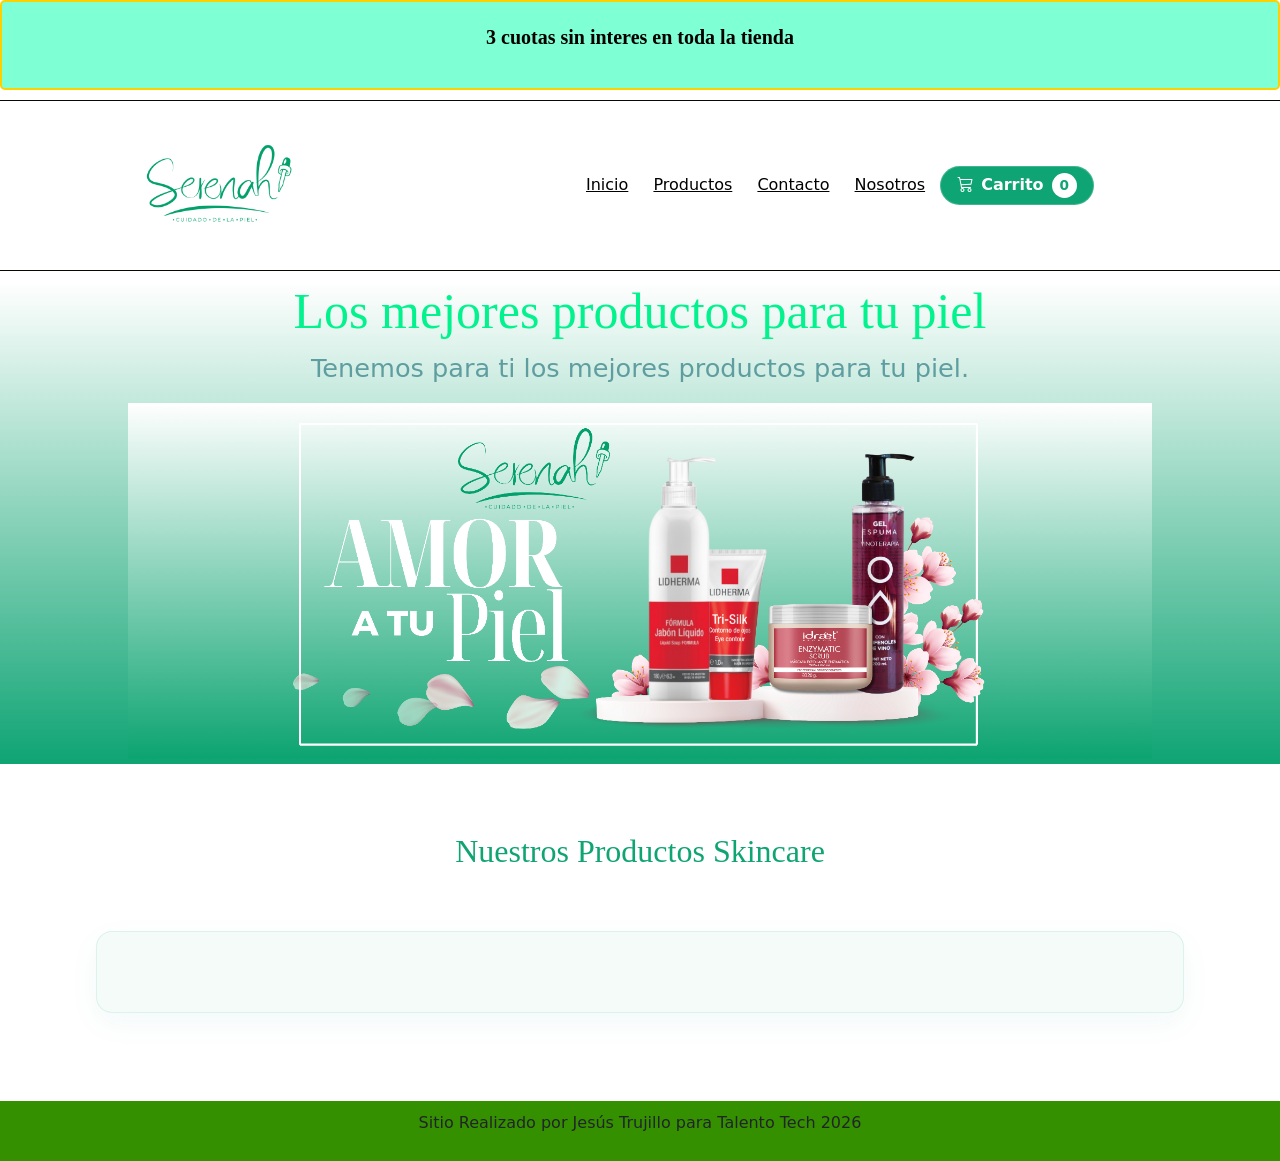
==== commit ffdc2529: "Fix HTML formatting and ensure proper structure" ====
--- a/index.html
+++ b/index.html
@@ -27,7 +27,7 @@
 
         <section class="header">
             <div class="logo">
-                <a href="./index.html"> <img class="imgLogo" src="./assets/img/logo.png" alt="">LOGO</a>
+                <a href="./index.html"> <img class="imgLogo" src="./assets/img/logo.png" alt=""></a>
             
             </div>
             <div class="menu">
@@ -71,4 +71,4 @@
     <script type="module" src="./assets/js/dummyjson.js"></script>
     <script src="https://cdn.jsdelivr.net/npm/bootstrap@5.3.3/dist/js/bootstrap.bundle.min.js"></script>
 </body>
-</html>+</html>
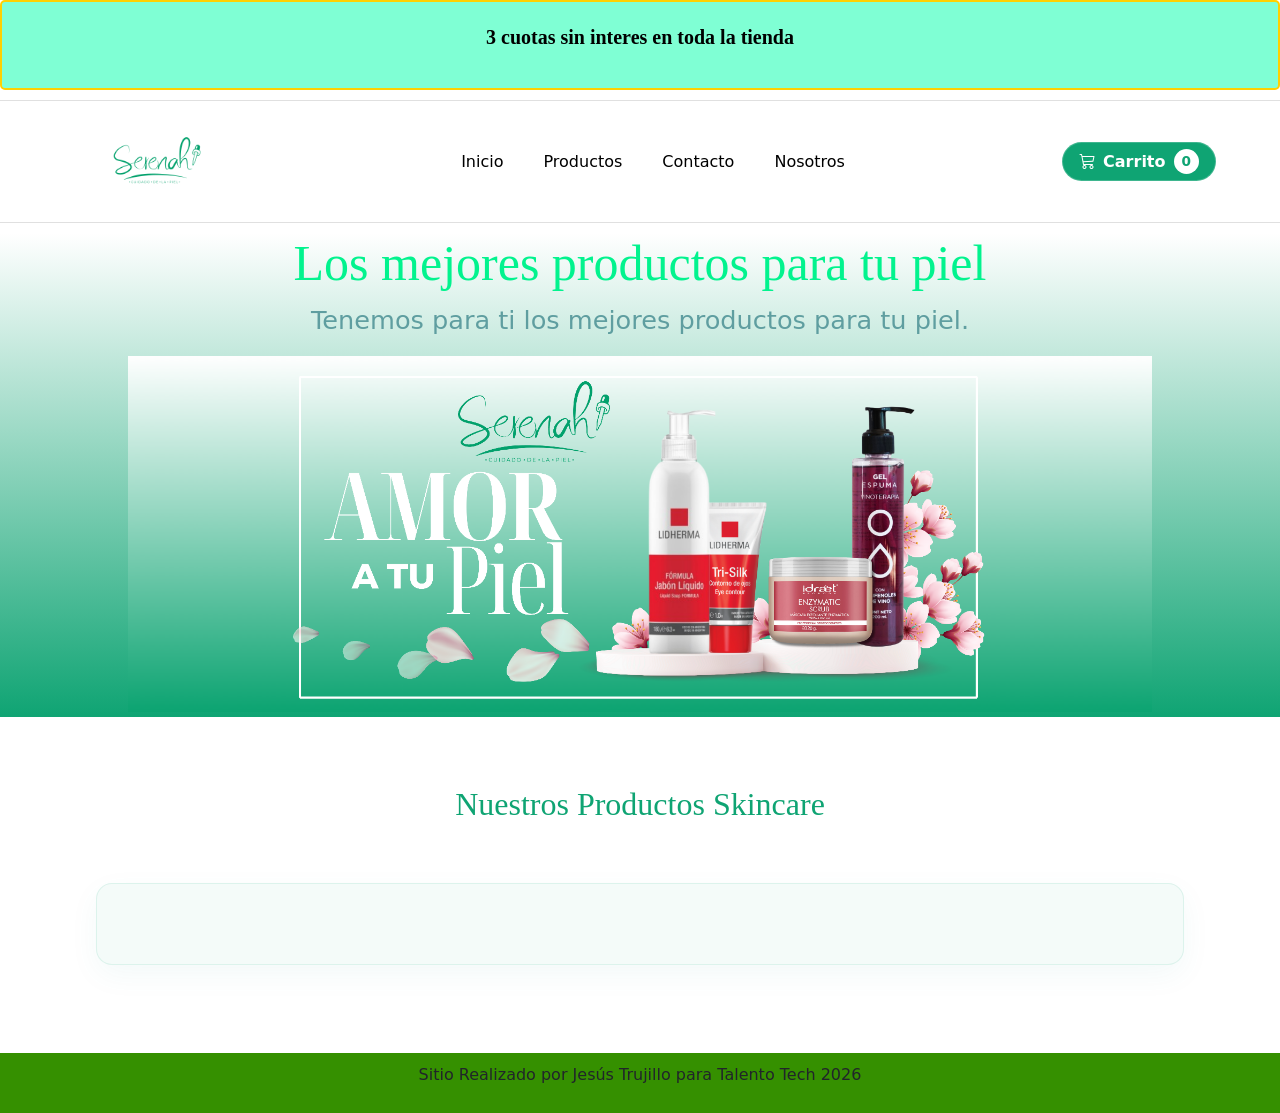
==== commit da18fc3d: "Actualización mobile menu hamburger" ====
--- a/index.html
+++ b/index.html
@@ -27,19 +27,26 @@
 
         <section class="header">
             <div class="logo">
-                <a href="./index.html"> <img class="imgLogo" src="./assets/img/logo.png" alt=""></a>
+                <a href="./index.html">
+                    <img class="imgLogo" src="./assets/img/logo.png" alt="Serenah Logo">
+                </a>
+            </div>
             
-            </div>
-            <div class="menu">
-                <nav >
-                    <a href="./index.html">Inicio</a>
-                    <a href="./productos.html">Productos</a>
-                    <a href="./contacto.html">Contacto</a>
-                    <a href="./nosotros.html">Nosotros</a>
-                    <a href="./cart.html" class="nav-cart-btn"><i class="bi bi-cart3"></i> Carrito <span id="contador-carrito" class="badge-cart">0</span></a>
-                </nav>
+            <div class="header-right">
+                <a href="./cart.html" class="nav-cart-btn">
+                    <i class="bi bi-cart3"></i> <span class="cart-text">Carrito</span> <span id="contador-carrito" class="badge-cart">0</span>
+                </a>
+                <button class="hamburger-btn" id="hamburger-toggle" aria-label="Abrir menú">
+                    <i class="bi bi-list"></i>
+                </button>
             </div>
 
+            <nav class="nav-menu" id="nav-menu">
+                <a href="./index.html">Inicio</a>
+                <a href="./productos.html">Productos</a>
+                <a href="./contacto.html">Contacto</a>
+                <a href="./nosotros.html">Nosotros</a>
+            </nav>
         </section>
 
     </header>
@@ -71,4 +78,4 @@
     <script type="module" src="./assets/js/dummyjson.js"></script>
     <script src="https://cdn.jsdelivr.net/npm/bootstrap@5.3.3/dist/js/bootstrap.bundle.min.js"></script>
 </body>
-</html>
+</html>
--- a/assets/css/style.css
+++ b/assets/css/style.css
@@ -24,40 +24,121 @@
 }
 
 .header {
-    width: 100vw;
-    display: flex;
-    justify-content: center;
+    width: 100%;
+    display: flex;
+    justify-content: space-between;
     align-items: center;
     height: auto;
-    border-top: 1px rgb(8, 7, 0) solid;
-    border-bottom: 1px rgb(8, 7, 0) solid;
+    border-top: 1px solid #e0e0e0;
+    border-bottom: 1px solid #e0e0e0;
+    padding: 10px 5%;
     margin-top: 10px;
-    margin-bottom: 10px
+    margin-bottom: 10px;
+    background-color: #ffffff;
 }
 
 .logo {
-    width: 40%;
-    height: auto
-}
-
-.menu {
-    width: 50%;
-    height: auto
-}
-
-.menu>nav>a {
-    padding: 0 10px 0 10px;
-    color: black;
-}
-
+    display: flex;
+    align-items: center;
+    order: 1;
+}
 
 .imgLogo {
-    width: 300px;
+    max-width: 180px;
     height: auto;
-}
-
-nav>a {
-    color: rgb(0, 0, 0);
+    display: block;
+}
+
+.header-right {
+    display: flex;
+    align-items: center;
+    gap: 15px;
+    order: 3;
+}
+
+.hamburger-btn {
+    display: none;
+    background: none;
+    border: none;
+    font-size: 1.8rem;
+    color: #0fa473;
+    cursor: pointer;
+    padding: 5px;
+    transition: color 0.3s ease;
+}
+
+.hamburger-btn:hover {
+    color: #0c8a60;
+}
+
+.nav-menu {
+    display: flex;
+    align-items: center;
+    gap: 20px;
+    order: 2;
+}
+
+.nav-menu>a {
+    color: #000000;
+    text-decoration: none;
+    font-weight: 500;
+    padding: 5px 10px;
+    transition: color 0.3s ease;
+}
+
+.nav-menu>a:hover {
+    color: #0fa473;
+}
+
+/* Media Query para Menú Móvil */
+@media (max-width: 768px) {
+    .header {
+        position: relative;
+        padding: 10px 20px;
+    }
+
+    .imgLogo {
+        max-width: 130px;
+    }
+
+    .hamburger-btn {
+        display: block;
+    }
+
+    .cart-text {
+        display: none;
+    }
+
+    .nav-menu {
+        display: none;
+        flex-direction: column;
+        position: absolute;
+        top: 100%;
+        left: 0;
+        width: 100%;
+        background-color: #ffffff;
+        border-top: 1px solid #f0f0f0;
+        border-bottom: 2px solid #0fa473;
+        padding: 15px 0;
+        box-shadow: 0 4px 10px rgba(0, 0, 0, 0.08);
+        z-index: 1000;
+        gap: 10px;
+    }
+
+    .nav-menu.active {
+        display: flex;
+    }
+
+    .nav-menu>a {
+        width: 100%;
+        text-align: center;
+        padding: 10px 0;
+        border-bottom: 1px solid #f9f9f9;
+    }
+
+    .nav-menu>a:last-child {
+        border-bottom: none;
+    }
 }
 
 
